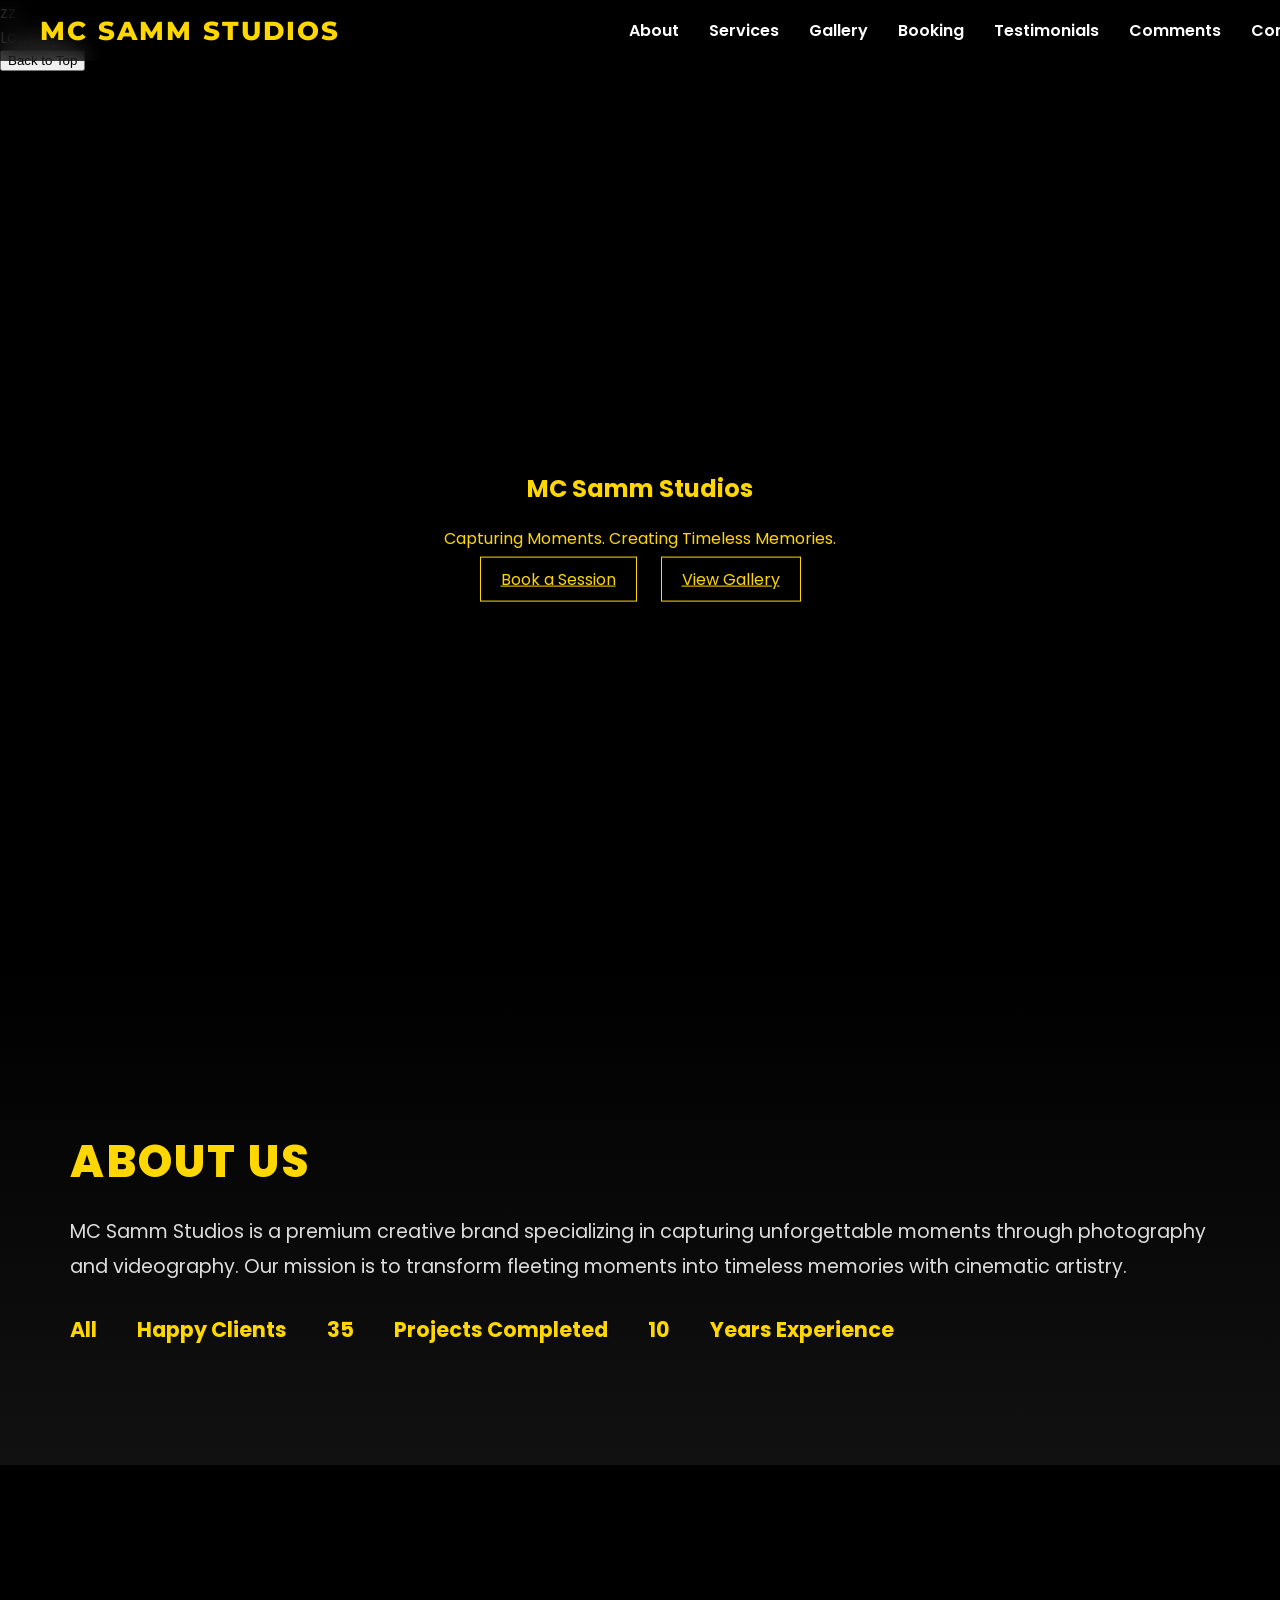
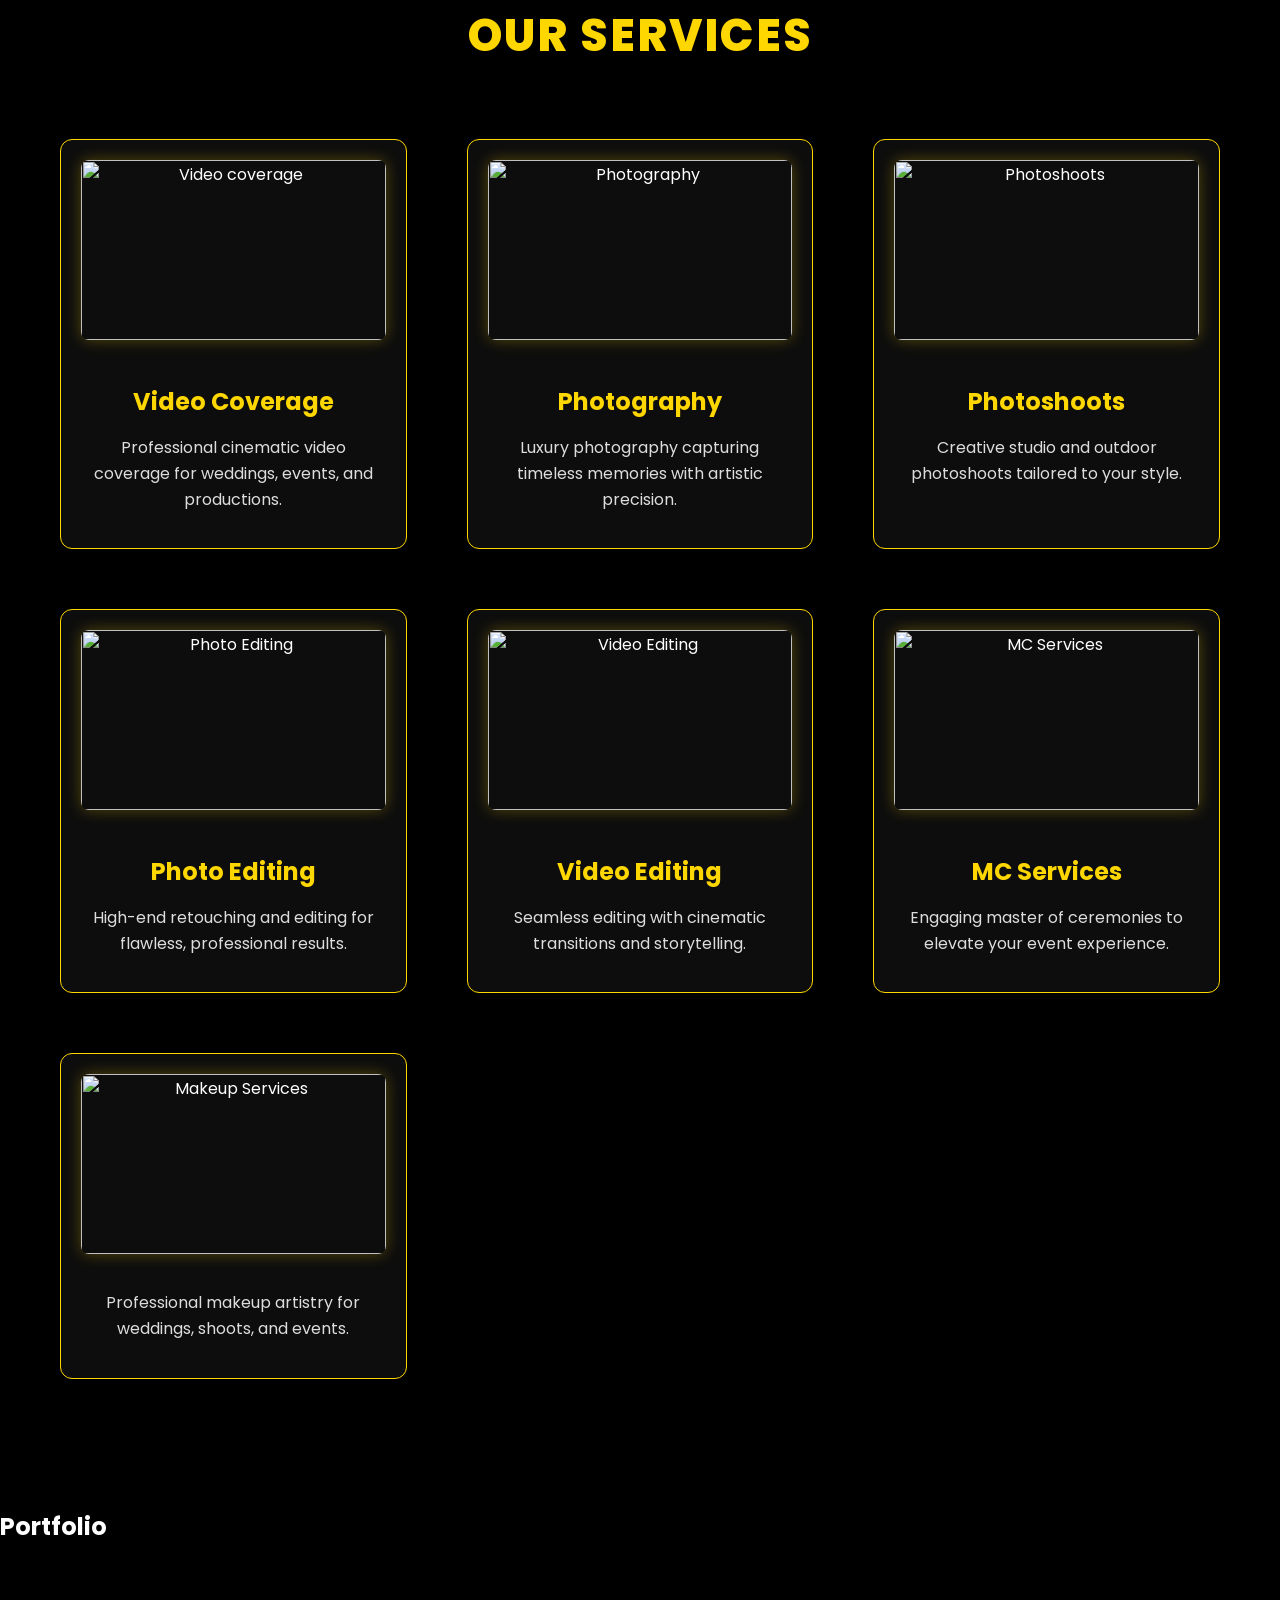
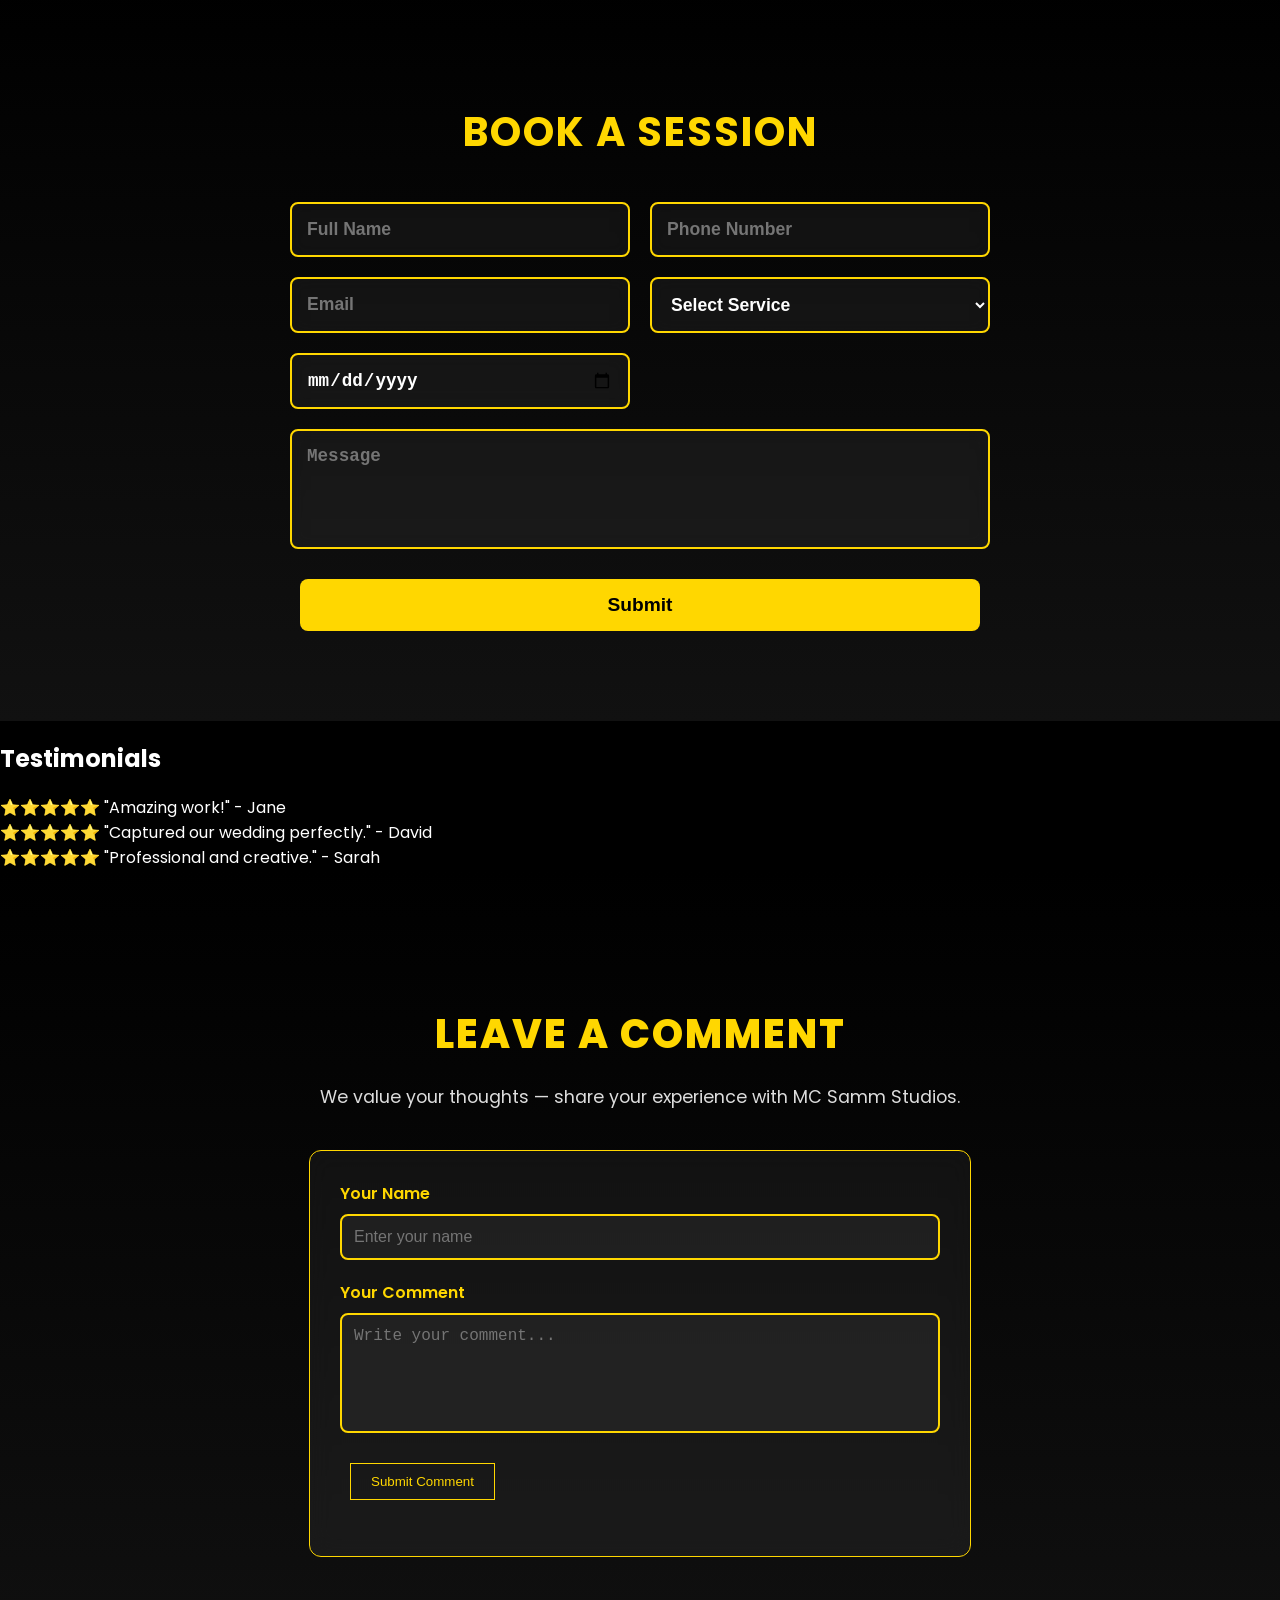
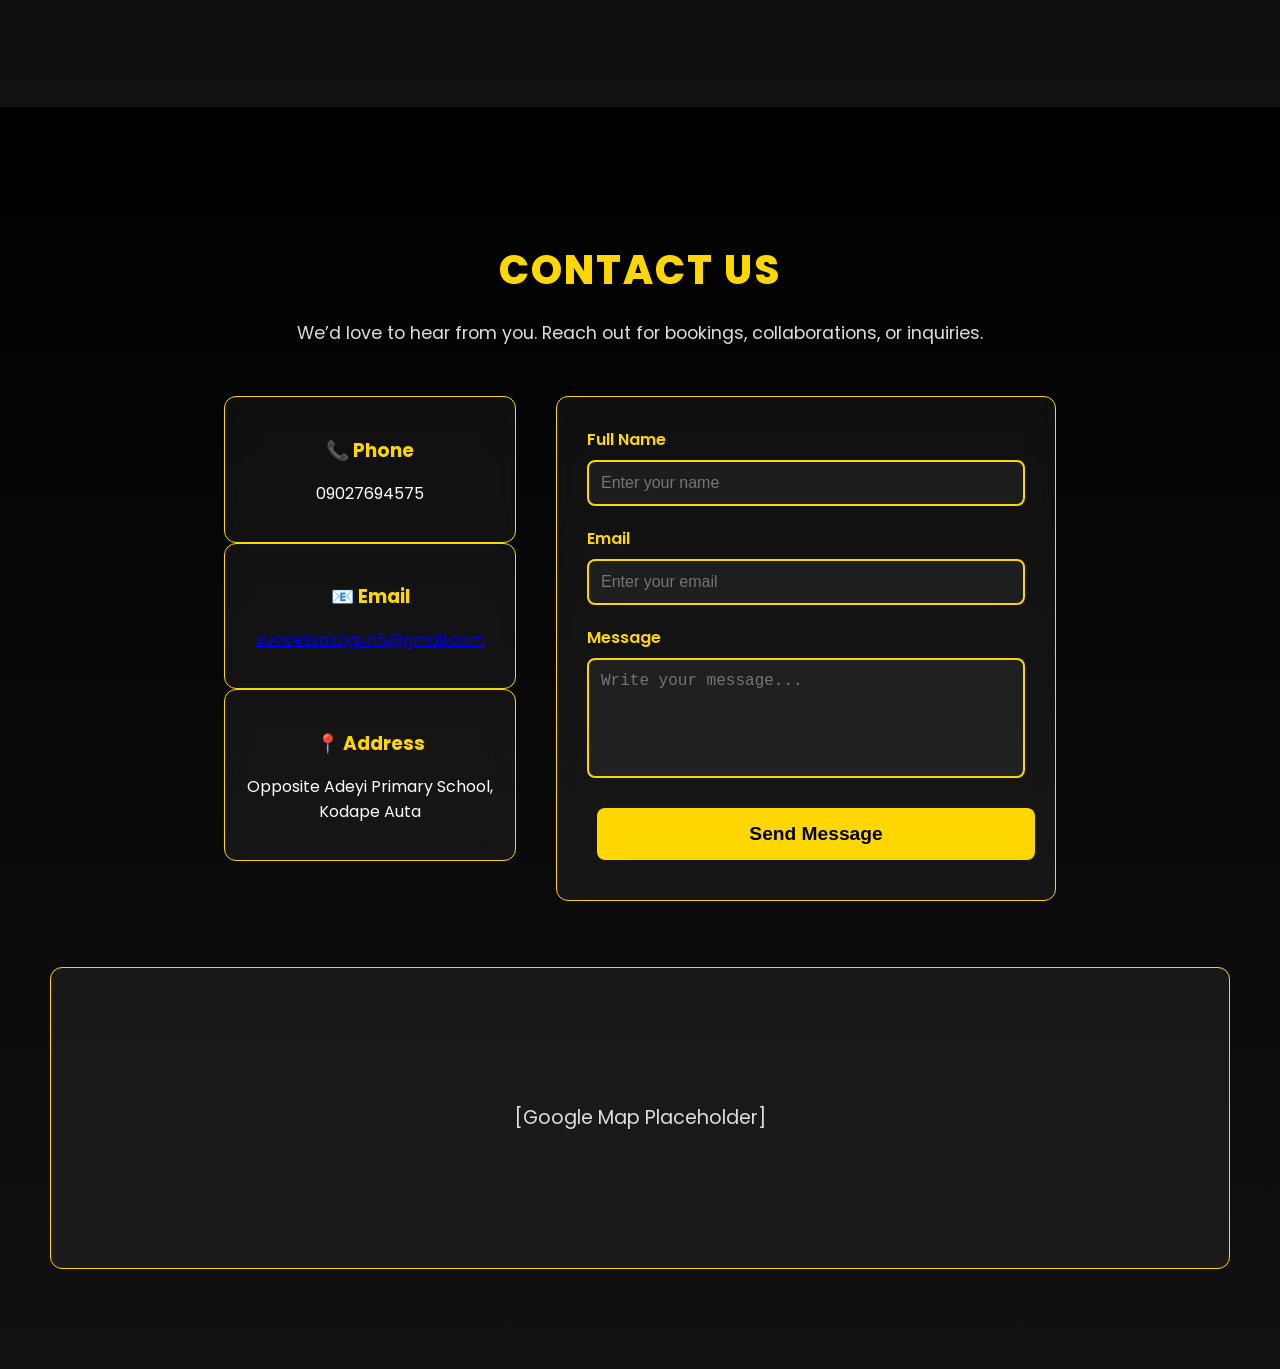
==== index.html @ 4f6cf239 "Rename mc.samm.html to index.html" ====
zz<!DOCTYPE html>
<html lang="en">
<head>
  <meta charset="UTF-8">
  <meta name="viewport" content="width=device-width, initial-scale=1.0">
  <title>MC Samm Studios</title>
  <link rel="stylesheet" href="samm.css">
  <link href="https://fonts.googleapis.com/css2?family=Poppins:wght@400;600&family=Montserrat:wght@700&family=Playfair+Display:wght@700&display=swap" rel="stylesheet">
</head>
<body>
    <!-- Loader -->
  <div id="loader">Loading...</div>
    <div class="spinner"></div>
  </div>
<header class="navbar">
  <div class="logo">MC Samm Studios</div>
  <nav>
    <ul>
      <li><a href="#about">About</a></li>
      <li><a href="#services">Services</a></li>
      <li><a href="#gallery">Gallery</a></li>
      <li><a href="#booking">Booking</a></li>
      <li><a href="#testimonials">Testimonials</a></li>
      <li><a href="#comments">Comments</a></li>
      <li><a href="#contact">Contact</a></li>
    </ul>
  </nav>
</header>

<!-- Main Content -->
  

  <!-- Back to Top Button -->
  <button id="backToTop">Back to Top</button>

  <!-- Hero Section -->
  <section class="hero">
    <video autoplay muted loop class="bg-video">
      <source src="https://www.w3schools.com/howto/rain.mp4" type="video/mp4">
    </video>
    <div class="hero-overlay"></div>
    <div class="hero-content">
      <h1>MC Samm Studios</h1>
      <p>Capturing Moments. Creating Timeless Memories.</p>
      <div class="hero-buttons">
        <a href="#booking" class="btn">Book a Session</a>
        <a href="#gallery" class="btn gold">View Gallery</a>
      </div>
    </div>
    <div class="scroll-indicator">↓</div>
  </section>

  <!-- About Section -->
  <section id="about" class="about">
    <div class="about-text">
      <h2>About Us</h2>
      <p>MC Samm Studios is a premium creative brand specializing in capturing unforgettable moments through photography and videography. Our mission is to transform fleeting moments into timeless memories with cinematic artistry.</p>
      <div class="counters">
        <div class="counter" data-target="500">All</div><span>Happy Clients</span>
        <div class="counter" data-target="1200">35</div><span>Projects Completed</span>
        <div class="counter" data-target="10">10</div><span>Years Experience</span>
      </div>
    </div>
    <div class="about-img"></div>
  </section>

  <section id="services" class="services">
  <h2>Our Services</h2>
  <div class="service-grid">
    <div class="service-card">
      <img src="video.jpg" alt="Video coverage">
      <h3>Video Coverage</h3>
      <p>Professional cinematic video coverage for weddings, events, and productions.</p>
    </div>
    <div class="service-card">
      <img src="girl.webp" alt="Photography">
      <h3>Photography</h3>
      <p>Luxury photography capturing timeless memories with artistic precision.</p>
    </div>
    <div class="service-card">
      <img src="photoshoot.jpg" alt="Photoshoots">
      <h3>Photoshoots</h3>
      <p>Creative studio and outdoor photoshoots tailored to your style.</p>
    </div>
    <div class="service-card">
      <img src="premium-photo-editing.avif" alt="Photo Editing">
      <h3>Photo Editing</h3>
      <p>High-end retouching and editing for flawless, professional results.</p>
    </div>
    <div class="service-card">
      <img src="edit-video.jpg" alt="Video Editing">
      <h3>Video Editing</h3>
      <p>Seamless editing with cinematic transitions and storytelling.</p>
    </div>
    <div class="service-card">
      <img src="mc.jpg" alt="MC Services">
      <h3>MC Services</h3>
      <p>Engaging master of ceremonies to elevate your event experience.</p>
    </div>
    <div class="service-card">
      <img src="makeup.jpg" alt="Makeup Services">
      
      <p>Professional makeup artistry for weddings, shoots, and events.</p>
    </div>
  </div>
</section>

  <!-- Gallery Section -->
  <section id="gallery" class="gallery">
    <h2>Portfolio</h2>
    <div class="gallery-grid">
      <img src="https://picsum.photos/400/300?random=1" alt="">
      <img src="https://picsum.photos/400/300?random=2" alt="">
      <img src="https://picsum.photos/400/300?random=3" alt="">
      <img src="https://picsum.photos/400/300?random=4" alt="">
      <img src="https://picsum.photos/400/300?random=5" alt="">
    </div>
  </section>

  <!-- Booking Section -->
  <section id="booking" class="booking">
    <h2>Book a Session</h2>
    <form id="bookingForm">
      <input type="text" name="name" placeholder="Full Name" required>
      <input type="text" name="phone" placeholder="Phone Number" required>
      <input type="email" name="email" placeholder="Email" required>
      <select name="service" required>
        <option value="">Select Service</option>
        <option>Video Coverage</option>
        <option>Photography</option>
        <option>Photoshoots</option>
        <option>Photo Editing</option>
        <option>Video Editing</option>
        <option>MC Services</option>
        <option>Makeup Services</option>
      </select>
      <input type="date" name="date" required>
      <textarea name="message" placeholder="Message"></textarea>
      <button type="submit" class="btn gold">Submit</button>
    </form>
  </section>

  <!-- Testimonials -->
  <section id="testimonials" class="testimonials">
    <h2>Testimonials</h2>
    <div class="testimonial-slider">
      <div class="testimonial">⭐️⭐️⭐️⭐️⭐️ "Amazing work!" - Jane</div>
      <div class="testimonial">⭐️⭐️⭐️⭐️⭐️ "Captured our wedding perfectly." - David</div>
      <div class="testimonial">⭐️⭐️⭐️⭐️⭐️ "Professional and creative." - Sarah</div>
    </div>
  </section>

  <section id="comments" class="comments">
  <h2>Leave a Comment</h2>
  <p class="comment-intro">We value your thoughts — share your experience with MC Samm Studios.</p>
  
  <div class="comment-box">
    <form id="commentForm">
      <div class="form-group">
        <label for="name">Your Name</label>
        <input type="text" id="name" name="name" placeholder="Enter your name" required>
      </div>
      <div class="form-group">
        <label for="comment">Your Comment</label>
        <textarea id="comment" name="comment" placeholder="Write your comment..." required></textarea>
      </div>
      <button type="submit" class="btn gold">Submit Comment</button>
    </form>
  </div>

  <div id="commentList" class="comment-list">
    <!-- Dynamic comments will appear here -->
  </div>
</section>

  <section id="contact" class="contact">
  <h2>Contact Us</h2>
  <p class="contact-intro">We’d love to hear from you. Reach out for bookings, collaborations, or inquiries.</p>

  <div class="contact-container">
    <!-- Contact Info Cards -->
    <div class="contact-info">
      <div class="info-card">
        <h3>📞 Phone</h3>
        <p>09027694575</p>
      </div>
      <div class="info-card">
        <h3>📧 Email</h3>
        <p><a href="mailto:successakogun5@gmail.com">successakogun5@gmail.com</a></p>
      </div>
      <div class="info-card">
        <h3>📍 Address</h3>
        <p>Opposite Adeyi Primary School, Kodape Auta</p>
      </div>
    </div>

    <!-- Contact Form -->
    <div class="contact-form">
      <form id="contactForm">
        <div class="form-group">
          <label for="cname">Full Name</label>
          <input type="text" id="cname" name="cname" placeholder="Enter your name" required>
        </div>
        <div class="form-group">
          <label for="cemail">Email</label>
          <input type="email" id="cemail" name="cemail" placeholder="Enter your email" required>
        </div>
        <div class="form-group">
          <label for="cmessage">Message</label>
          <textarea id="cmessage" name="cmessage" placeholder="Write your message..." required></textarea>
        </div>
        <button type="submit" class="btn gold">Send Message</button>
      </form>
    </div>
  </div>

  <!-- Map Placeholder -->
  <div class="map">[Google Map Placeholder]</div>
</section>

<script src="script.js"></script>
</body>
</html>
---- samm.css ----
body {
  margin: 0;
  font-family: 'Poppins', sans-serif;
  background: #000;
  color: #fff;
  scroll-behavior: smooth;
}

.hero {
  position: relative;
  height: 100vh;
  overflow: hidden;
}

.hero video {
  width: 100%;
  height: 100%;
  object-fit: cover;
}

.overlay {
  position: absolute;
  top:0; left:0;
  width:100%; height:100%;
  background: rgba(0,0,0,0.6);
}

.hero-content {
  position: absolute;
  top:50%; left:50%;
  transform: translate(-50%,-50%);
  text-align: center;
  color: gold;
  animation: fadeIn 2s ease;
}

.btn {
  padding: 10px 20px;
  border: 1px solid gold;
  background: transparent;
  color: gold;
  margin: 10px;
  transition: 0.3s;
}

.btn:hover {
  background: gold;
  color: black;
}

.service-card {
  background: rgba(255,255,255,0.05);
  backdrop-filter: blur(10px);
  border: 1px solid gold;
  padding: 20px;
  margin: 10px;
  transition: transform 0.3s;
}

.service-card:hover {
  transform: scale(1.05);
  box-shadow: 0 0 20px gold;
}
/* Logo animation */
.navbar .logo {
  font-family: 'Montserrat', sans-serif;
  font-weight: 800;
  font-size: 1.5rem;
  color: gold;
  letter-spacing: 2px;
  text-transform: uppercase;
  opacity: 0;                /* start hidden */
  transform: translateY(-20px);
  animation: logoFadeIn 1.5s ease forwards;
  animation-delay: 0.5s;     /* slight delay after page load */
}

@keyframes logoFadeIn {
  to {
    opacity: 1;
    transform: translateY(0);
  }
}
.navbar {
  display: flex;
  justify-content: space-between;
  align-items: center;
  padding: 15px 40px;
  position: fixed;
  top: 0;
  width: 100%;
  background: rgba(0,0,0,0.7);
  backdrop-filter: blur(10px);
  z-index: 1000;
  transition: background 0.3s ease, box-shadow 0.3s ease;
}
/* Booking Section Styling */
.booking {
  padding: 80px 20px;
  background: linear-gradient(180deg, #000 0%, #111 100%);
  text-align: center;
}

.booking h2 {
  font-size: 2.5rem;
  font-weight: 700;
  color: gold;
  margin-bottom: 40px;
  text-transform: uppercase;
  letter-spacing: 2px;
}

#bookingForm {
  max-width: 700px;
  margin: 0 auto;
  display: grid;
  grid-template-columns: 1fr 1fr;
  gap: 20px;
}

#bookingForm input,
#bookingForm select,
#bookingForm textarea {
  width: 100%;
  padding: 15px;
  font-size: 1.1rem;
  font-weight: 600;
  border: 2px solid gold;
  border-radius: 8px;
  background: rgba(255,255,255,0.05);
  color: white;
  backdrop-filter: blur(8px);
  transition: all 0.3s ease;
}

#bookingForm input:focus,
#bookingForm select:focus,
#bookingForm textarea:focus {
  outline: none;
  border-color: #ffd700;
  box-shadow: 0 0 15px gold;
}

#bookingForm textarea {
  grid-column: span 2; /* make message box full width */
  min-height: 120px;
  resize: none;
}

#bookingForm button {
  grid-column: span 2;
  padding: 15px;
  font-size: 1.2rem;
  font-weight: bold;
  background: gold;
  color: black;
  border: none;
  border-radius: 8px;
  cursor: pointer;
  transition: 0.3s;
}

#bookingForm button:hover {
  background: #fff;
  color: gold;
  box-shadow: 0 0 20px gold;
}
/* About Section */
.about {
  display: flex;
  flex-wrap: wrap;
  align-items: center;
  justify-content: space-between;
  padding: 100px 50px;
  background: linear-gradient(180deg, #000 0%, #111 100%);
}

.about-text {
  flex: 1;
  min-width: 300px;
  padding: 20px;
  color: white;
}

.about-text h2 {
  font-size: 2.8rem;
  font-weight: 800;
  color: gold;
  margin-bottom: 20px;
  text-transform: uppercase;
  letter-spacing: 2px;
}

.about-text p {
  font-size: 1.2rem;
  line-height: 1.8;
  margin-bottom: 30px;
  color: #ddd;
}

.counters {
  display: flex;
  gap: 40px;
  font-size: 1.3rem;
  font-weight: bold;
  color: gold;
}

.about-image {
  flex: 1;
  min-width: 300px;
  text-align: center;
}

.about-image img {
  max-width: 100%;
  border-radius: 12px;
  box-shadow: 0 0 25px rgba(255,215,0,0.3);
  transition: transform 0.5s ease;
}

.about-image img:hover {
  transform: scale(1.05);
}
.services {
  padding: 100px 50px;
  background: #000;
  text-align: center;
}

.services h2 {
  font-size: 2.8rem;
  font-weight: 800;
  color: gold;
  margin-bottom: 60px;
  text-transform: uppercase;
  letter-spacing: 2px;
}

.service-grid {
  display: grid;
  grid-template-columns: repeat(auto-fit, minmax(280px, 1fr));
  gap: 40px;
}

.service-card {
  background: rgba(255,255,255,0.05);
  backdrop-filter: blur(12px);
  border: 1px solid gold;
  border-radius: 12px;
  padding: 20px;
  text-align: center;
  transition: transform 0.4s ease, box-shadow 0.4s ease;
}

.service-card img {
  width: 100%;
  height: 180px;
  object-fit: cover;
  border-radius: 8px;
  margin-bottom: 20px;
  box-shadow: 0 0 15px rgba(255,215,0,0.3);
}

.service-card h3 {
  font-size: 1.5rem;
  font-weight: 700;
  color: gold;
  margin-bottom: 10px;
}

.service-card p {
  font-size: 1rem;
  color: #ddd;
  line-height: 1.6;
}

.service-card:hover {
  transform: translateY(-10px);
  box-shadow: 0 0 25px gold;
}
/* Navbar */
.navbar {
  display: flex;
  justify-content: space-between;
  align-items: center;
  padding: 15px 40px;
  position: fixed;
  top: 0;
  width: 100%;
  background: rgba(0,0,0,0.7);
  backdrop-filter: blur(10px);
  z-index: 1000;
  transition: background 0.3s ease, box-shadow 0.3s ease;
}

/* Logo */
.navbar .logo {
  font-family: 'Montserrat', sans-serif;
  font-weight: 800;
  font-size: 1.6rem;
  color: gold;
  letter-spacing: 2px;
  text-transform: uppercase;
  transition: transform 0.3s ease, text-shadow 0.3s ease;
}

.navbar .logo:hover {
  transform: scale(1.05);
  text-shadow: 0 0 15px gold;
}

/* Horizontal Menu */
.navbar nav ul {
  list-style: none;
  display: flex;
  gap: 30px; /* spacing between links */
  margin: 0;
  padding: 0;
}

.navbar nav ul li a {
  color: white;
  text-decoration: none;
  font-weight: 600;
  font-size: 1rem;
  transition: color 0.3s ease, text-shadow 0.3s ease;
}

.navbar nav ul li a:hover {
  color: gold;
  text-shadow: 0 0 10px gold;
}
/* Navbar */
.navbar {
  display: flex;
  justify-content: space-between;
  align-items: center;
  padding: 15px 40px;
  position: fixed;
  top: 0;
  width: 100%;
  background: rgba(0,0,0,0.7);
  backdrop-filter: blur(10px);
  z-index: 1000;
  transition: background 0.3s ease, box-shadow 0.3s ease;
}

/* Logo */
.navbar .logo {
  font-family: 'Montserrat', sans-serif;
  font-weight: 800;
  font-size: 1.6rem;
  color: gold;
  letter-spacing: 2px;
  text-transform: uppercase;
  transition: transform 0.3s ease, text-shadow 0.3s ease;
}

.navbar .logo:hover {
  transform: scale(1.05);
  text-shadow: 0 0 15px gold;
}

/* Horizontal Menu */
.navbar nav ul {
  list-style: none;
  display: flex;
  gap: 30px; /* spacing between links */
  margin: 0;
  padding: 0;
}

.navbar nav ul li a {
  color: white;
  text-decoration: none;
  font-weight: 600;
  font-size: 1rem;
  transition: color 0.3s ease, text-shadow 0.3s ease;
}

.navbar nav ul li a:hover {
  color: gold;
  text-shadow: 0 0 10px gold;
}
 
/* Comments Section */
.comments {
  padding: 100px 50px;
  background: linear-gradient(180deg, #000 0%, #111 100%);
  text-align: center;
}

.comments h2 {
  font-size: 2.5rem;
  font-weight: 800;
  color: gold;
  margin-bottom: 20px;
  text-transform: uppercase;
  letter-spacing: 2px;
}

.comment-intro {
  font-size: 1.1rem;
  color: #ddd;
  margin-bottom: 40px;
}

.comment-box {
  max-width: 600px;
  margin: 0 auto 50px auto;
  background: rgba(255,255,255,0.05);
  backdrop-filter: blur(12px);
  border: 1px solid gold;
  border-radius: 12px;
  padding: 30px;
  text-align: left;
}

.form-group {
  margin-bottom: 20px;
}

.form-group label {
  display: block;
  font-weight: 600;
  color: gold;
  margin-bottom: 8px;
}

.form-group input,
.form-group textarea {
  width: 100%;
  padding: 12px;
  font-size: 1rem;
  border: 2px solid gold;
  border-radius: 8px;
  background: rgba(255,255,255,0.05);
  color: white;
  transition: all 0.3s ease;
}

.form-group input:focus,
.form-group textarea:focus {
  outline: none;
  border-color: #ffd700;
  box-shadow: 0 0 15px gold;
}

.form-group textarea {
  min-height: 120px;
  resize: none;
}

.comment-list {
  max-width: 700px;
  margin: 0 auto;
  text-align: left;
}

.comment-list .comment-item {
  background: rgba(255,255,255,0.05);
  border: 1px solid gold;
  border-radius: 8px;
  padding: 20px;
  margin-bottom: 20px;
  animation: fadeInUp 0.8s ease;
}

.comment-list .comment-item h4 {
  color: gold;
  margin-bottom: 10px;
}

.comment-list .comment-item p {
  color: #ddd;
  line-height: 1.6;
}

@keyframes fadeInUp {
  from { opacity: 0; transform: translateY(20px); }
  to { opacity: 1; transform: translateY(0); }
}


/* Contact Section */
.contact {
  padding: 100px 50px;
  background: linear-gradient(180deg, #000 0%, #111 100%);
  text-align: center;
}

.contact h2 {
  font-size: 2.5rem;
  font-weight: 800;
  color: gold;
  margin-bottom: 20px;
  text-transform: uppercase;
  letter-spacing: 2px;
}

.contact-intro {
  font-size: 1.1rem;
  color: #ddd;
  margin-bottom: 50px;
}

.contact-container {
  display: flex;
  flex-wrap: wrap;
  gap: 40px;
  justify-content: center;
  align-items: flex-start;
}

/* Info Cards */
.info-card {
  background: rgba(255,255,255,0.05);
  backdrop-filter: blur(12px);
  border: 1px solid gold;
  border-radius: 12px;
  padding: 20px;
  color: white;
  width: 250px;
  transition: transform 0.3s ease, box-shadow 0.3s ease;
}

.info-card h3 {
  color: gold;
  margin-bottom: 10px;
}

.info-card:hover {
  transform: translateY(-5px);
  box-shadow: 0 0 20px gold;
}

/* Contact Form */
.contact-form {
  flex: 1;
  min-width: 300px;
  max-width: 500px;
}

.contact-form form {
  background: rgba(255,255,255,0.05);
  backdrop-filter: blur(12px);
  border: 1px solid gold;
  border-radius: 12px;
  padding: 30px;
  text-align: left;
}

.contact-form .form-group {
  margin-bottom: 20px;
}

.contact-form label {
  display: block;
  font-weight: 600;
  color: gold;
  margin-bottom: 8px;
}

.contact-form input,
.contact-form textarea {
  width: 100%;
  padding: 12px;
  font-size: 1rem;
  border: 2px solid gold;
  border-radius: 8px;
  background: rgba(255,255,255,0.05);
  color: white;
  transition: all 0.3s ease;
}

.contact-form input:focus,
.contact-form textarea:focus {
  outline: none;
  border-color: #ffd700;
  box-shadow: 0 0 15px gold;
}

.contact-form textarea {
  min-height: 120px;
  resize: none;
}

.contact-form button {
  width: 100%;
  padding: 15px;
  font-size: 1.2rem;
  font-weight: bold;
  background: gold;
  color: black;
  border: none;
  border-radius: 8px;
  cursor: pointer;
  transition: 0.3s;
}

.contact-form button:hover {
  background: #fff;
  color: gold;
  box-shadow: 0 0 20px gold;
}

/* Map Placeholder */
.map {
  margin-top: 50px;
  height: 300px;
  background: rgba(255,255,255,0.05);
  border: 1px solid gold;
  border-radius: 12px;
  display: flex;
  align-items: center;
  justify-content: center;
  color: #ddd;
  font-size: 1.2rem;
}
/* Mobile Responsive Adjustments */
@media (max-width: 768px) {
  /* Navbar */
  .navbar {
    flex-direction: column;
    padding: 10px 20px;
  }

  .navbar nav ul {
    flex-direction: column;
    gap: 15px;
    margin-top: 15px;
  }

  /* Hero Section */
  .hero h1 {
    font-size: 2rem;
  }

  .hero p {
    font-size: 1rem;
  }

  /* Services Grid */
  .service-grid {
    grid-template-columns: 1fr; /* stack services vertically */
  }

  .service-card img {
    height: 150px;
  }

  /* About Section */
  .about {
    padding: 60px 20px;
    text-align: center;
  }

  /* Contact Section */
  .contact-container {
    flex-direction: column;
    align-items: center;
  }

  .info-card {
    width: 100%;
    max-width: 350px;
  }

  .contact-form {
    width: 100%;
    max-width: 400px;
  }

  /* Comments Section */
  .comment-box {
    width: 100%;
    max-width: 400px;
  }
}

@media (max-width: 480px) {
  .navbar .logo {
    font-size: 1.2rem;
  }

  .services h2,
  .about h2,
  .contact h2,
  .comments h2 {
    font-size: 2rem;
  }

  .service-card h3 {
    font-size: 1.2rem;
  }

  .service-card p {
    font-size: 0.9rem;
  }
}
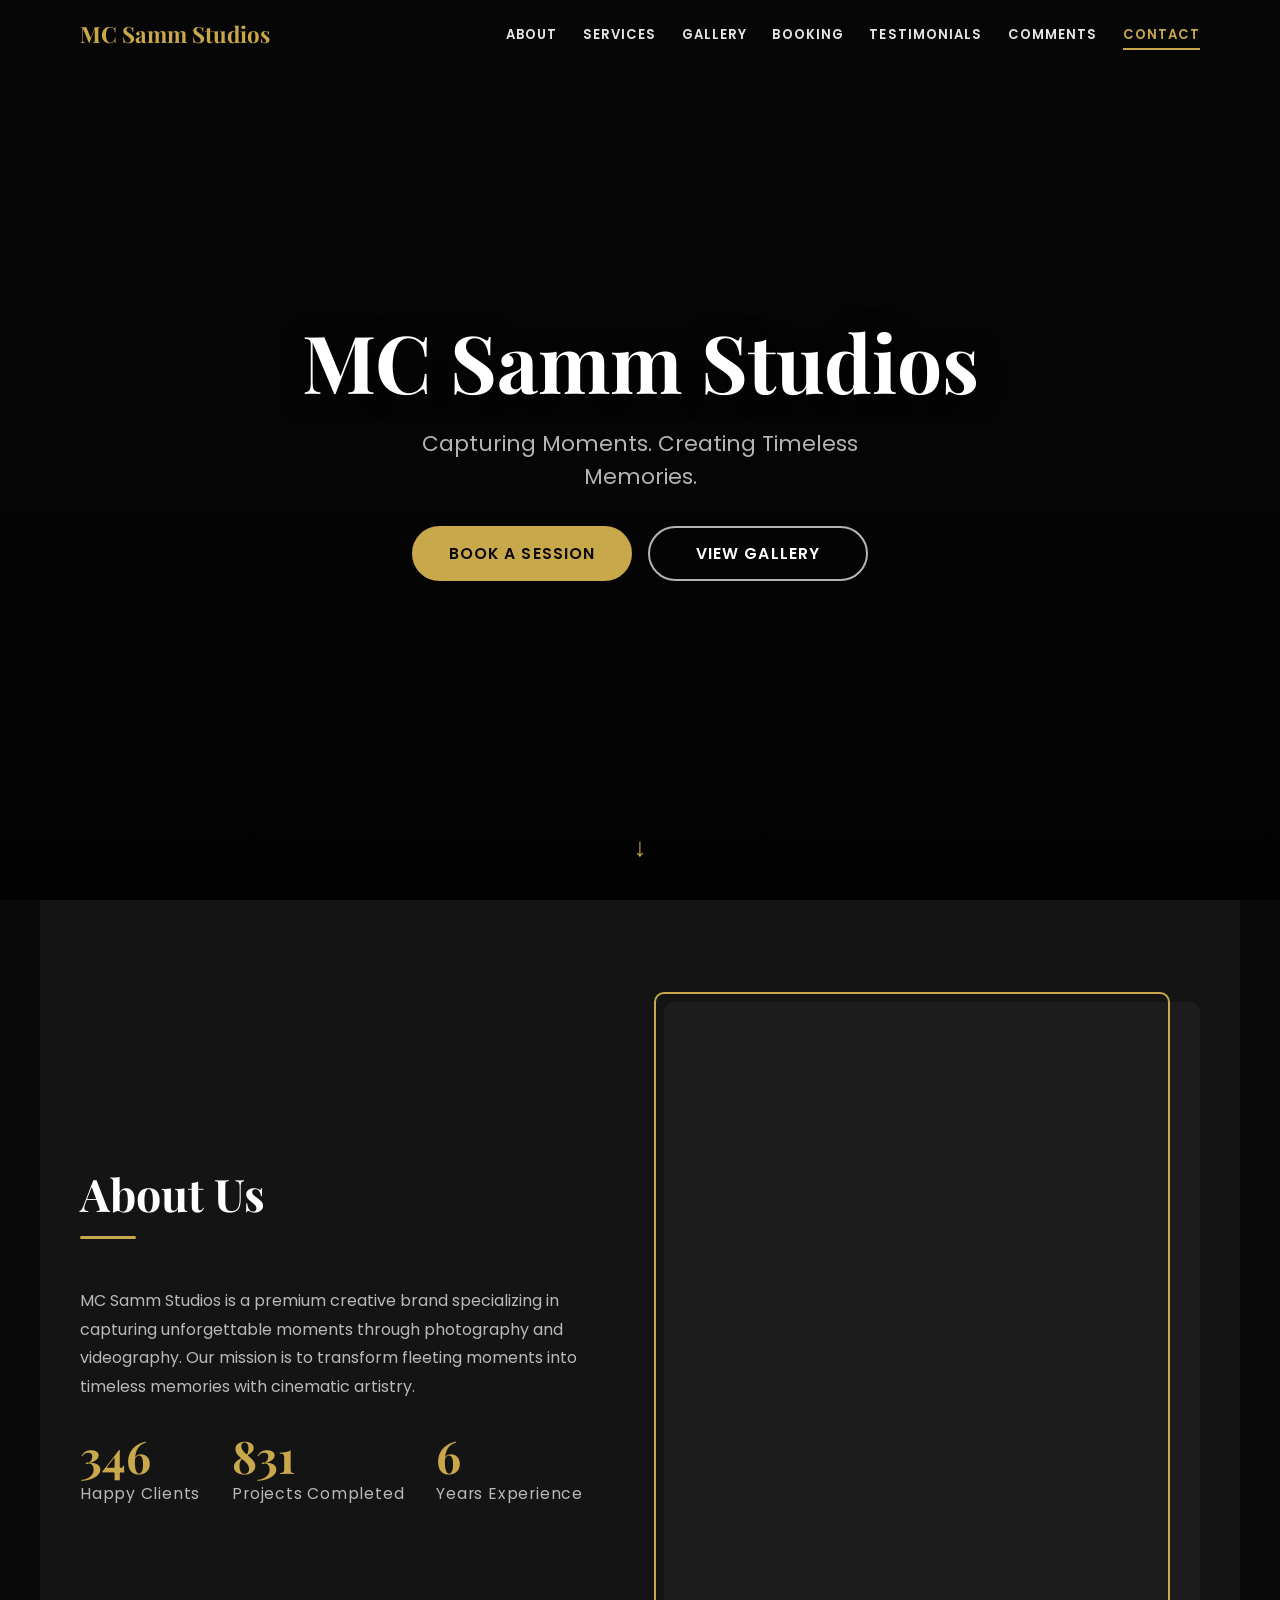
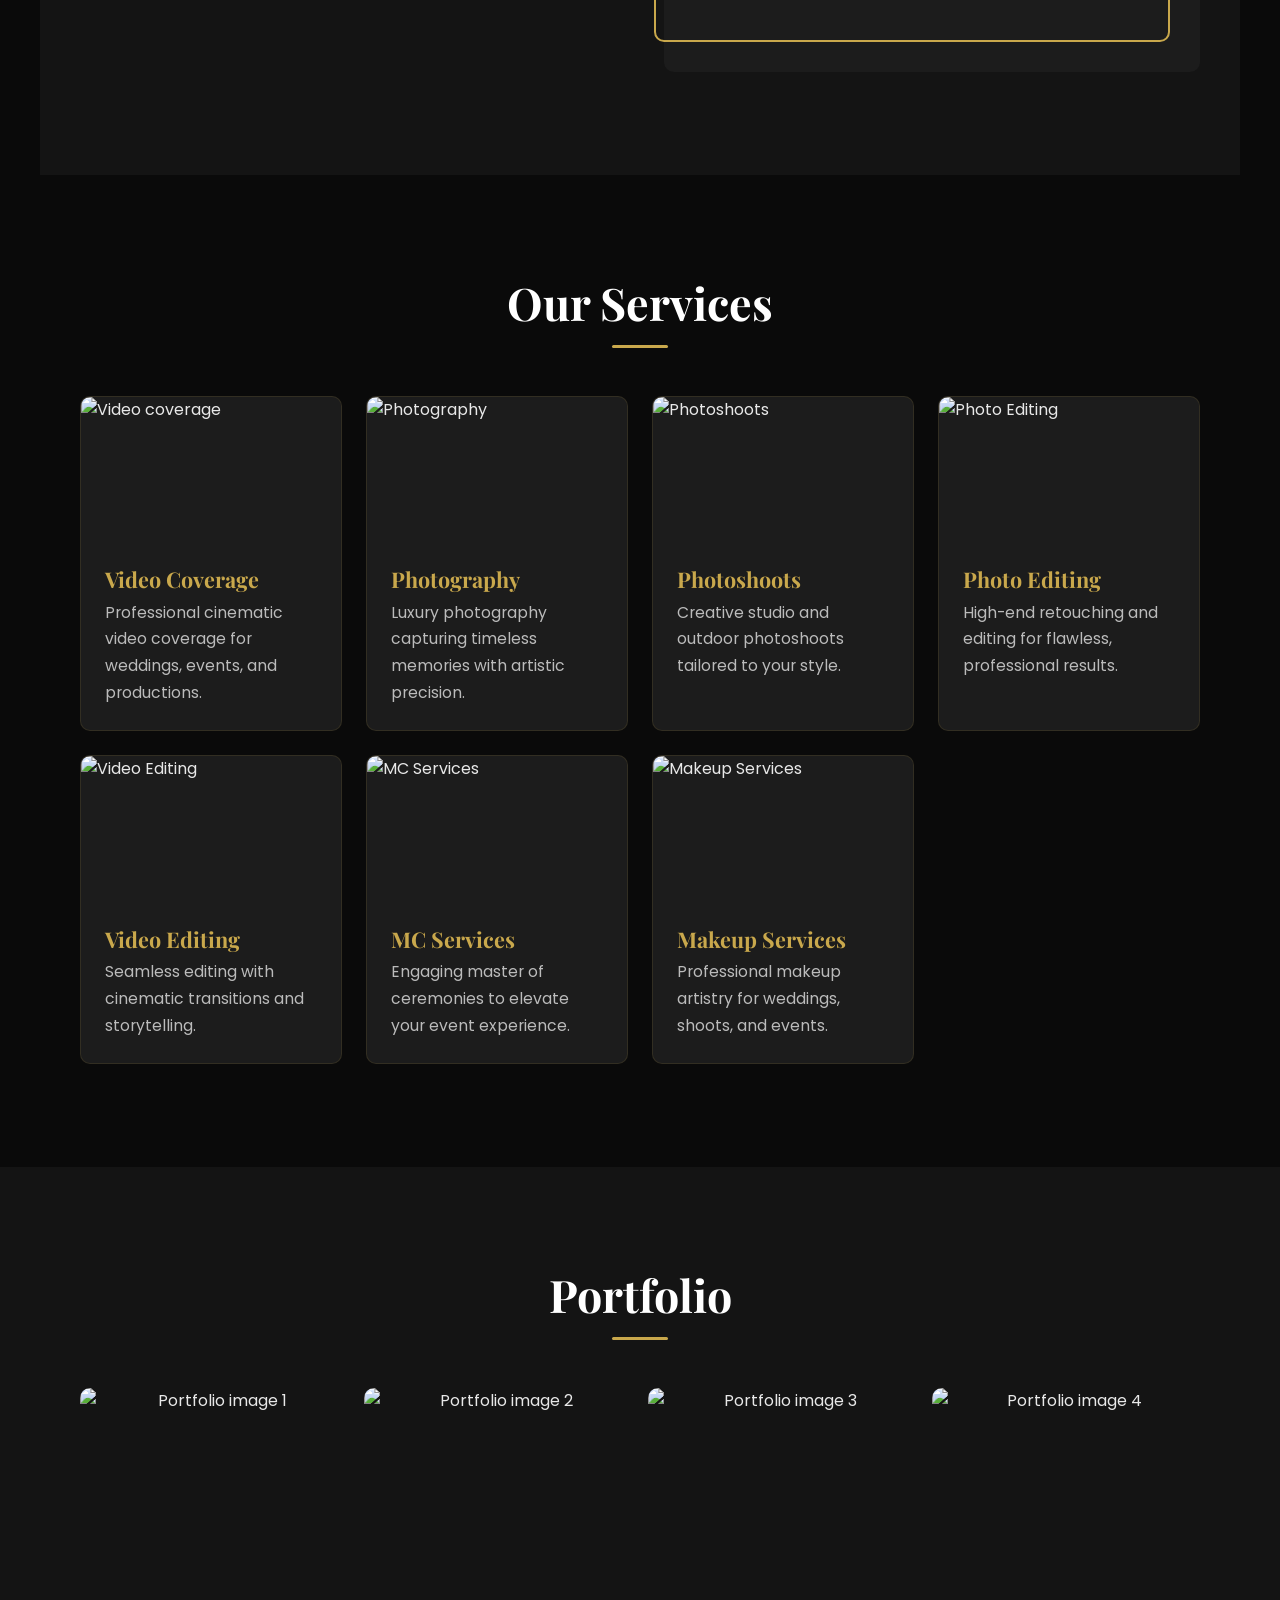
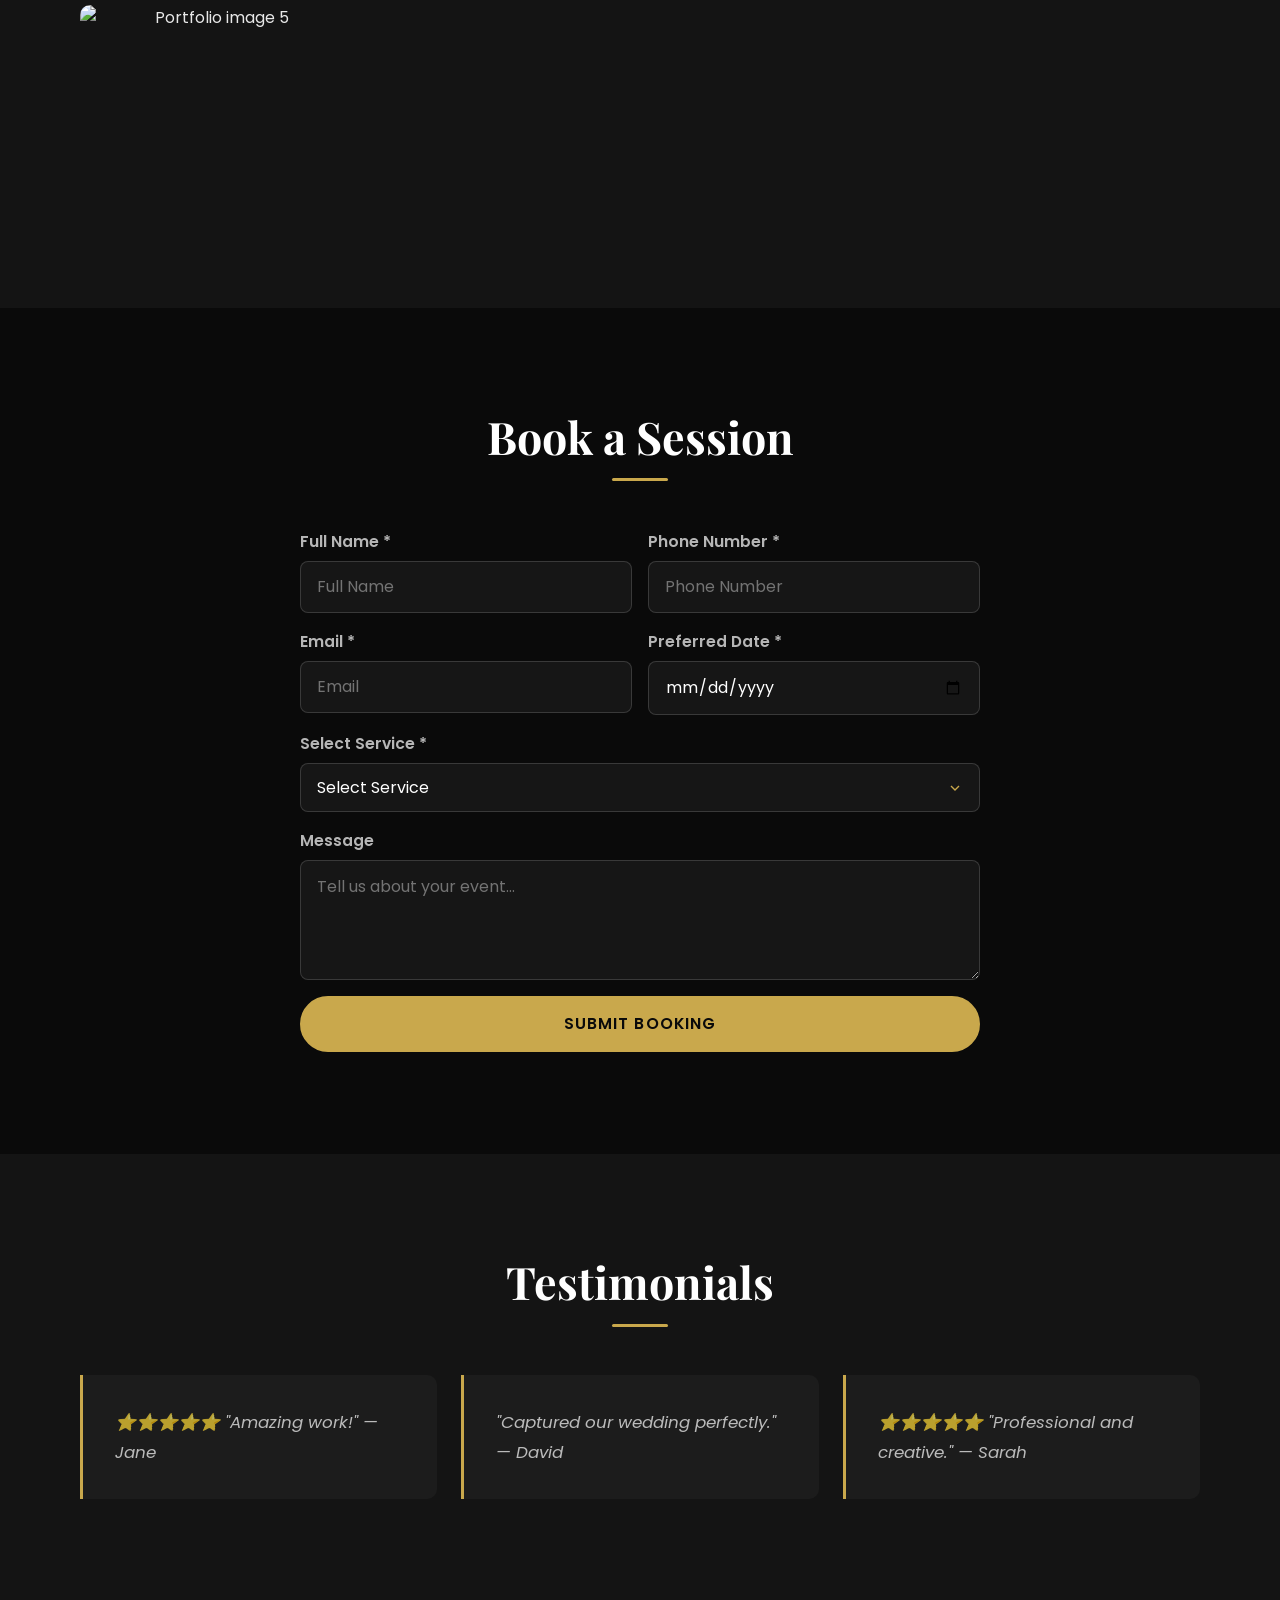
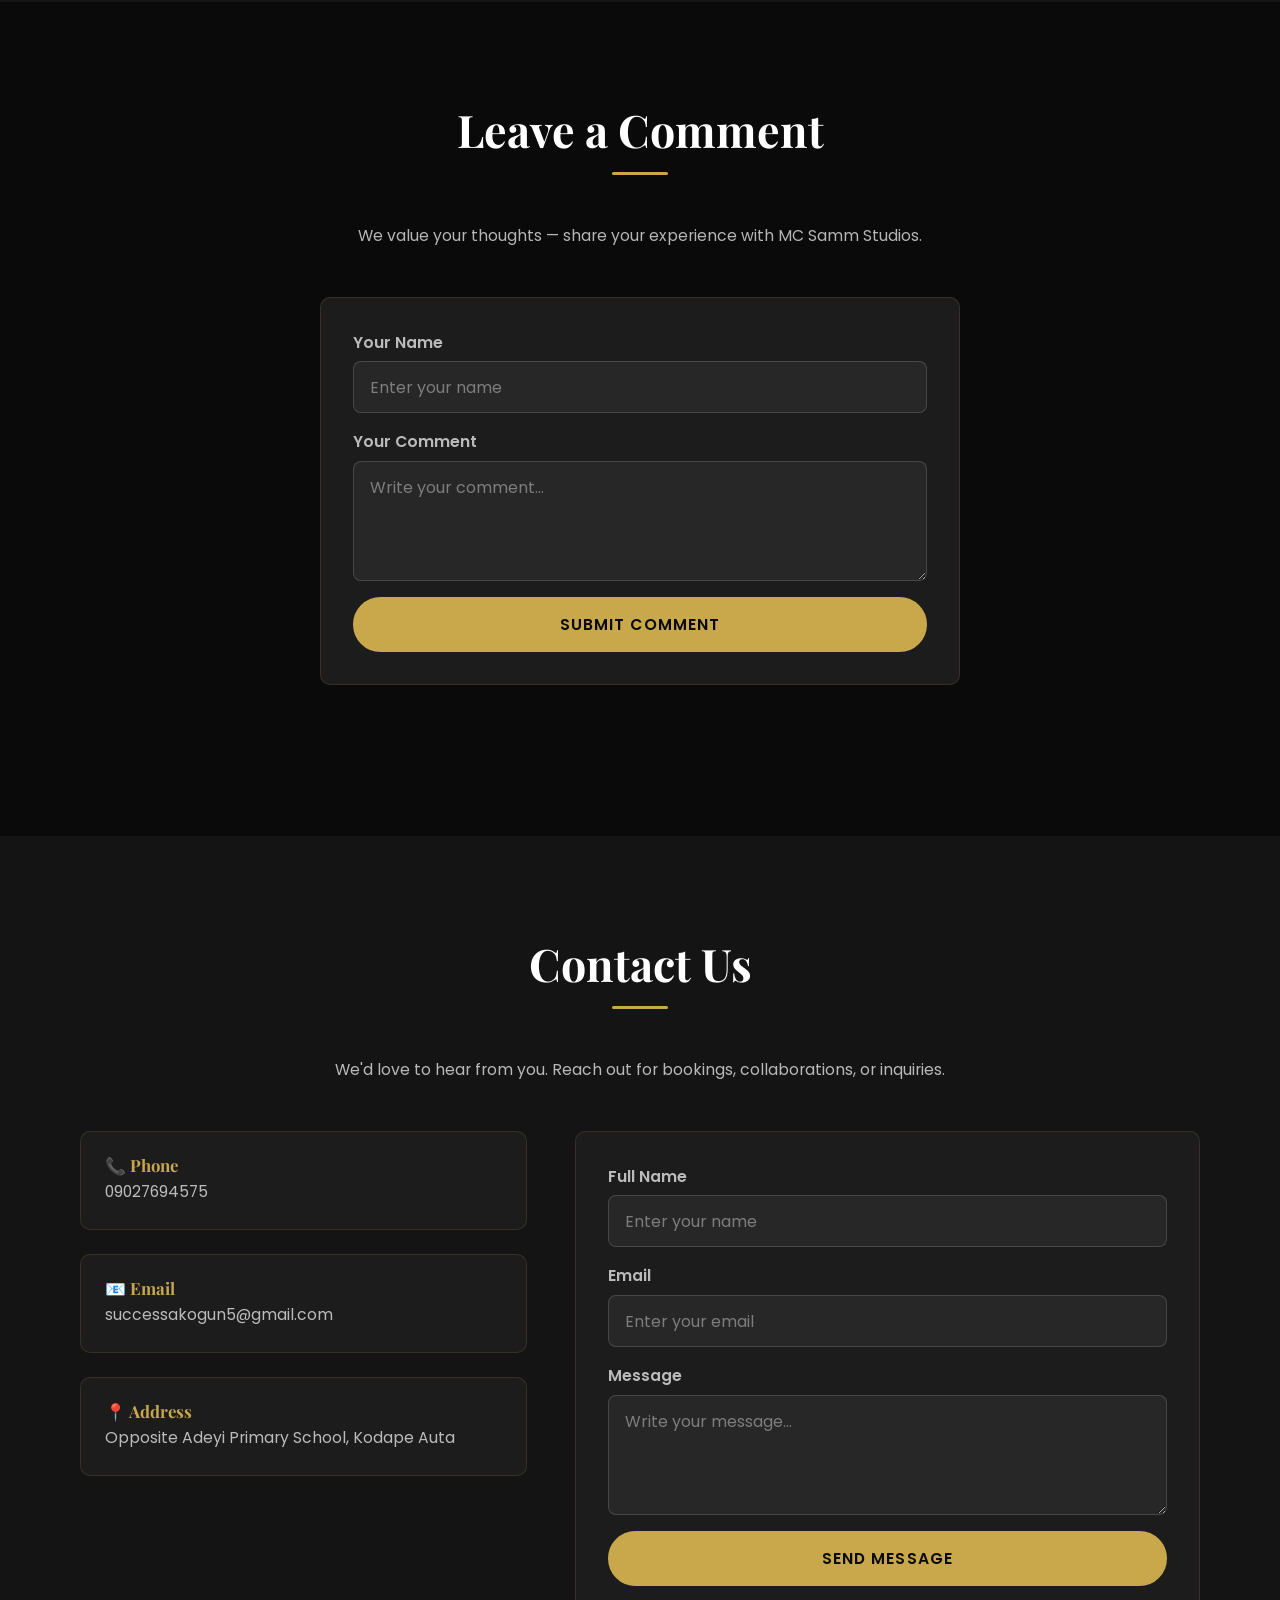
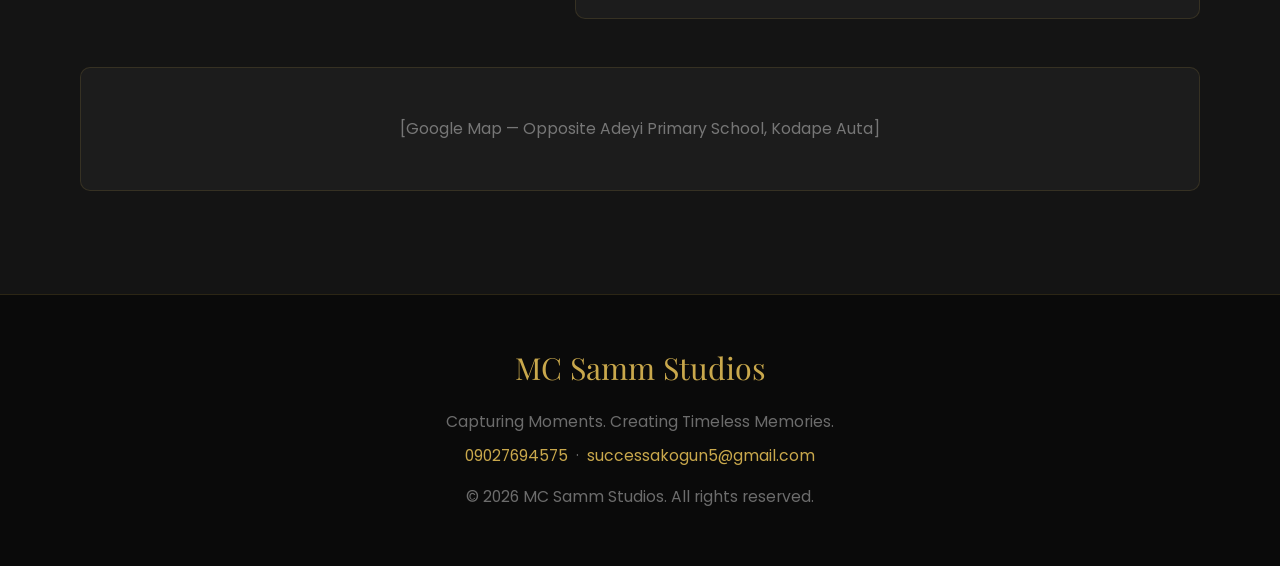
==== commit 76e7a9b6: "Update print statement from 'Hello' to 'Goodbye'" ====
--- a/index.html
+++ b/index.html
@@ -1,223 +1,1547 @@
-zz<!DOCTYPE html>
+<!DOCTYPE html>
 <html lang="en">
 <head>
-  <meta charset="UTF-8">
-  <meta name="viewport" content="width=device-width, initial-scale=1.0">
+  <meta charset="UTF-8" />
+  <meta name="viewport" content="width=device-width, initial-scale=1.0, viewport-fit=cover" />
   <title>MC Samm Studios</title>
-  <link rel="stylesheet" href="samm.css">
-  <link href="https://fonts.googleapis.com/css2?family=Poppins:wght@400;600&family=Montserrat:wght@700&family=Playfair+Display:wght@700&display=swap" rel="stylesheet">
+
+  <!-- Google Fonts -->
+  <link rel="preconnect" href="https://fonts.googleapis.com" />
+  <link rel="preconnect" href="https://fonts.gstatic.com" crossorigin />
+  <link href="https://fonts.googleapis.com/css2?family=Playfair+Display:wght@700&family=Poppins:wght@300;400;600&family=Montserrat:wght@700&display=swap" rel="stylesheet" />
+
+  <style>
+  /* ============================================================
+     MC SAMM STUDIOS — COMPLETE RESPONSIVE STYLESHEET
+     Mobile-first | CSS Variables | Flexbox + Grid | clamp()
+  ============================================================ */
+
+  /* ── TOKENS ── */
+  :root {
+    --gold:        #c9a84c;
+    --gold-light:  #e0c06a;
+    --gold-dark:   #a07830;
+    --black:       #0a0a0a;
+    --black-soft:  #111111;
+    --dark-bg:     #141414;
+    --card-bg:     #1c1c1c;
+    --white:       #ffffff;
+    --white-90:    rgba(255,255,255,0.90);
+    --white-70:    rgba(255,255,255,0.70);
+    --white-40:    rgba(255,255,255,0.40);
+    --gold-glow:   rgba(201,168,76,0.25);
+
+    --fs-xs:   clamp(0.72rem, 1.5vw, 0.82rem);
+    --fs-sm:   clamp(0.88rem, 2vw,   0.98rem);
+    --fs-base: clamp(0.95rem, 2.2vw, 1.05rem);
+    --fs-lg:   clamp(1.15rem, 2.8vw, 1.35rem);
+    --fs-xl:   clamp(1.4rem,  3.5vw, 1.9rem);
+    --fs-2xl:  clamp(1.9rem,  5vw,   2.8rem);
+    --fs-hero: clamp(2.2rem,  8vw,   5rem);
+
+    --sp-xs:  0.5rem;
+    --sp-sm:  1rem;
+    --sp-md:  1.5rem;
+    --sp-lg:  2rem;
+    --sp-xl:  3rem;
+    --sp-sec: clamp(4rem, 8vw, 7rem);
+
+    --pad: clamp(1rem, 5vw, 2.5rem);
+    --max-w: 1200px;
+    --nav-h: 68px;
+    --radius: 10px;
+    --radius-pill: 50px;
+    --trans: 0.28s ease;
+    --trans-slow: 0.55s cubic-bezier(0.16,1,0.3,1);
+  }
+
+  /* ── RESET ── */
+  *, *::before, *::after { box-sizing: border-box; margin: 0; padding: 0; }
+  html { font-size: 16px; scroll-behavior: smooth; overflow-x: hidden; -webkit-text-size-adjust: 100%; }
+  body {
+    font-family: 'Poppins', sans-serif;
+    background: var(--black);
+    color: var(--white-90);
+    line-height: 1.65;
+    overflow-x: hidden;
+  }
+  body.menu-open { overflow: hidden; }
+  img { max-width: 100%; height: auto; display: block; }
+  a { color: inherit; text-decoration: none; }
+  ul { list-style: none; }
+  button { cursor: pointer; border: none; background: none; font-family: inherit; }
+  input, select, textarea, button { font-family: inherit; }
+
+  /* ── CONTAINER ── */
+  .container {
+    width: 100%;
+    max-width: var(--max-w);
+    margin-inline: auto;
+    padding-inline: var(--pad);
+  }
+
+  /* ── HEADINGS ── */
+  h1,h2,h3,h4 { font-family: 'Playfair Display', serif; line-height: 1.15; color: var(--white); }
+
+  .section-title {
+    font-size: var(--fs-2xl);
+    text-align: center;
+    margin-bottom: var(--sp-sm);
+  }
+  .gold-line {
+    width: 56px; height: 3px;
+    background: var(--gold);
+    margin: var(--sp-sm) auto var(--sp-xl);
+    border-radius: 2px;
+  }
+
+  /* ── SECTIONS ── */
+  section { padding-block: var(--sp-sec); }
+  .sec-dark  { background: var(--dark-bg); }
+  .sec-black { background: var(--black); }
+
+  /* ── BUTTONS ── */
+  .btn {
+    display: inline-flex;
+    align-items: center;
+    justify-content: center;
+    padding: 0.82em 1.9em;
+    font-size: var(--fs-sm);
+    font-weight: 600;
+    letter-spacing: 0.07em;
+    text-transform: uppercase;
+    border-radius: var(--radius-pill);
+    border: 2px solid transparent;
+    white-space: nowrap;
+    cursor: pointer;
+    transition: transform var(--trans), background var(--trans),
+                border-color var(--trans), box-shadow var(--trans), color var(--trans);
+    text-align: center;
+  }
+  .btn:hover { transform: translateY(-2px); }
+  .btn:active { transform: translateY(0); }
+
+  .btn-primary {
+    background: var(--gold);
+    color: var(--black);
+    border-color: var(--gold);
+  }
+  .btn-primary:hover {
+    background: var(--gold-light);
+    border-color: var(--gold-light);
+    box-shadow: 0 0 22px var(--gold-glow);
+  }
+
+  .btn-outline {
+    background: transparent;
+    color: var(--white);
+    border-color: rgba(255,255,255,0.7);
+  }
+  .btn-outline:hover {
+    border-color: var(--gold);
+    color: var(--gold);
+    background: rgba(201,168,76,0.08);
+  }
+
+  .btn-gold-outline {
+    background: transparent;
+    color: var(--gold);
+    border-color: var(--gold);
+  }
+  .btn-gold-outline:hover {
+    background: var(--gold);
+    color: var(--black);
+    box-shadow: 0 0 22px var(--gold-glow);
+  }
+
+  .btn-full { width: 100%; }
+
+  /* ============================================================
+     LOADER
+  ============================================================ */
+  #loader {
+    position: fixed;
+    inset: 0;
+    background: var(--black);
+    display: flex;
+    align-items: center;
+    justify-content: center;
+    z-index: 9999;
+    font-family: 'Playfair Display', serif;
+    font-size: var(--fs-xl);
+    color: var(--gold);
+    letter-spacing: 0.1em;
+    transition: opacity 0.5s ease;
+  }
+  #loader.hidden { opacity: 0; pointer-events: none; }
+
+  /* ============================================================
+     NAVBAR
+  ============================================================ */
+  .navbar {
+    position: fixed;
+    top: 0; left: 0; right: 0;
+    height: var(--nav-h);
+    z-index: 1000;
+    display: flex;
+    align-items: center;
+    background: transparent;
+    transition: background var(--trans), height var(--trans), box-shadow var(--trans);
+  }
+  .navbar.scrolled {
+    background: rgba(10,10,10,0.92);
+    backdrop-filter: blur(12px);
+    -webkit-backdrop-filter: blur(12px);
+    box-shadow: 0 2px 20px rgba(0,0,0,0.6);
+  }
+
+  .nav-inner {
+    width: 100%;
+    max-width: var(--max-w);
+    margin-inline: auto;
+    padding-inline: var(--pad);
+    display: flex;
+    align-items: center;
+    justify-content: space-between;
+    gap: var(--sp-sm);
+  }
+
+  /* Logo */
+  .logo {
+    font-family: 'Playfair Display', serif;
+    font-size: clamp(1.1rem, 3vw, 1.4rem);
+    font-weight: 700;
+    color: var(--gold);
+    white-space: nowrap;
+    flex-shrink: 0;
+    z-index: 1001;
+    cursor: pointer;
+  }
+
+  /* Nav links */
+  nav ul {
+    display: flex;
+    align-items: center;
+    gap: clamp(0.8rem, 2vw, 1.8rem);
+  }
+
+  nav ul li a {
+    font-size: var(--fs-xs);
+    font-weight: 600;
+    letter-spacing: 0.08em;
+    text-transform: uppercase;
+    color: var(--white-90);
+    padding-block: 4px;
+    position: relative;
+    transition: color var(--trans);
+  }
+  nav ul li a::after {
+    content: '';
+    position: absolute;
+    bottom: -2px; left: 0;
+    width: 0; height: 2px;
+    background: var(--gold);
+    transition: width var(--trans);
+  }
+  nav ul li a:hover,
+  nav ul li a.active { color: var(--gold); }
+  nav ul li a:hover::after,
+  nav ul li a.active::after { width: 100%; }
+
+  /* Hamburger */
+  .hamburger {
+    display: none;
+    flex-direction: column;
+    justify-content: center;
+    align-items: center;
+    width: 44px; height: 44px;
+    gap: 5px;
+    z-index: 1001;
+    border-radius: 6px;
+    flex-shrink: 0;
+    transition: background var(--trans);
+  }
+  .hamburger:hover { background: rgba(255,255,255,0.08); }
+  .hline {
+    display: block;
+    width: 24px; height: 2px;
+    background: var(--white);
+    border-radius: 2px;
+    transform-origin: center;
+    transition: transform var(--trans), opacity var(--trans), width var(--trans);
+  }
+  .hamburger.is-active .hline:nth-child(1) { transform: translateY(7px) rotate(45deg); }
+  .hamburger.is-active .hline:nth-child(2) { opacity: 0; width: 0; }
+  .hamburger.is-active .hline:nth-child(3) { transform: translateY(-7px) rotate(-45deg); }
+
+  /* Backdrop */
+  .nav-backdrop {
+    display: none;
+    position: fixed;
+    inset: 0;
+    background: rgba(0,0,0,0.72);
+    z-index: 998;
+    opacity: 0;
+    transition: opacity var(--trans);
+    backdrop-filter: blur(3px);
+  }
+  .nav-backdrop.is-visible { opacity: 1; }
+
+  /* ============================================================
+     BACK TO TOP
+  ============================================================ */
+  #backToTop {
+    position: fixed;
+    bottom: 2rem; right: 1.5rem;
+    z-index: 900;
+    background: var(--gold);
+    color: var(--black);
+    border: none;
+    border-radius: var(--radius-pill);
+    padding: 0.6em 1.1em;
+    font-size: var(--fs-xs);
+    font-weight: 700;
+    letter-spacing: 0.06em;
+    text-transform: uppercase;
+    cursor: pointer;
+    opacity: 0;
+    pointer-events: none;
+    transform: translateY(10px);
+    transition: opacity var(--trans), transform var(--trans), background var(--trans);
+    box-shadow: 0 4px 16px rgba(0,0,0,0.4);
+  }
+  #backToTop.visible {
+    opacity: 1;
+    pointer-events: auto;
+    transform: translateY(0);
+  }
+  #backToTop:hover { background: var(--gold-light); }
+
+  /* ============================================================
+     HERO
+  ============================================================ */
+  .hero {
+    position: relative;
+    width: 100%;
+    height: 100svh;
+    min-height: 500px;
+    max-height: 1080px;
+    overflow: hidden;
+    display: flex;
+    align-items: center;
+    justify-content: center;
+  }
+
+  /* Video — fills hero perfectly on ALL screen sizes */
+  .bg-video {
+    position: absolute;
+    top: 50%; left: 50%;
+    width: 100%; height: 100%;
+    min-width: 100%; min-height: 100%;
+    transform: translate(-50%, -50%);
+    object-fit: cover;
+    object-position: center;
+    z-index: 0;
+  }
+
+  .hero-overlay {
+    position: absolute;
+    inset: 0;
+    background: linear-gradient(
+      to bottom,
+      rgba(0,0,0,0.38) 0%,
+      rgba(0,0,0,0.52) 50%,
+      rgba(0,0,0,0.72) 100%
+    );
+    z-index: 1;
+  }
+
+  .hero-content {
+    position: relative;
+    z-index: 2;
+    text-align: center;
+    padding-inline: var(--pad);
+    width: 100%;
+    max-width: 860px;
+    display: flex;
+    flex-direction: column;
+    align-items: center;
+    gap: var(--sp-md);
+  }
+
+  .hero-content h1 {
+    font-size: var(--fs-hero);
+    color: var(--white);
+    text-shadow: 0 2px 24px rgba(0,0,0,0.55);
+    line-height: 1.05;
+  }
+
+  .hero-content p {
+    font-size: var(--fs-lg);
+    color: var(--white-70);
+    max-width: 500px;
+    line-height: 1.55;
+  }
+
+  /* ── HERO BUTTONS (the main fix) ── */
+  .hero-buttons {
+    display: flex;
+    flex-wrap: wrap;
+    gap: var(--sp-sm);
+    justify-content: center;
+    align-items: center;
+    width: 100%;
+    max-width: 480px;
+    margin-top: var(--sp-xs);
+  }
+
+  /* Both buttons equal width, flex-grow */
+  .hero-buttons .btn {
+    flex: 1 1 180px;
+    max-width: 220px;
+    min-width: 160px;
+  }
+
+  /* Gold button variant used in original */
+  .btn.gold, .btn-gold {
+    background: var(--gold);
+    color: var(--black);
+    border-color: var(--gold);
+  }
+  .btn.gold:hover, .btn-gold:hover {
+    background: var(--gold-light);
+    border-color: var(--gold-light);
+    box-shadow: 0 0 22px var(--gold-glow);
+  }
+
+  /* Scroll indicator */
+  .scroll-indicator {
+    position: absolute;
+    bottom: var(--sp-lg);
+    left: 50%;
+    transform: translateX(-50%);
+    z-index: 2;
+    color: var(--gold);
+    font-size: 1.6rem;
+    animation: bounce 1.5s ease-in-out infinite;
+  }
+  @keyframes bounce {
+    0%,100% { transform: translateX(-50%) translateY(0); }
+    50%      { transform: translateX(-50%) translateY(8px); }
+  }
+
+  /* ============================================================
+     ABOUT
+  ============================================================ */
+  .about {
+    display: grid;
+    grid-template-columns: 1fr;
+    gap: var(--sp-xl);
+    align-items: center;
+  }
+
+  .about-text h2 { font-size: var(--fs-2xl); margin-bottom: var(--sp-sm); }
+  .about-text p { color: var(--white-70); line-height: 1.8; margin-bottom: var(--sp-lg); }
+
+  .counters {
+    display: flex;
+    flex-wrap: wrap;
+    gap: var(--sp-lg);
+  }
+
+  .counter-item {
+    display: flex;
+    flex-direction: column;
+    align-items: flex-start;
+    gap: 2px;
+  }
+
+  .counter {
+    font-family: 'Playfair Display', serif;
+    font-size: var(--fs-2xl);
+    font-weight: 700;
+    color: var(--gold);
+    line-height: 1;
+  }
+
+  .counter-label {
+    font-size: var(--fs-sm);
+    color: var(--white-70);
+    letter-spacing: 0.05em;
+  }
+
+  .about-img {
+    width: 100%;
+    max-width: 440px;
+    margin-inline: auto;
+    aspect-ratio: 4/5;
+    background: var(--card-bg) url('girl.webp') center/cover no-repeat;
+    border-radius: var(--radius);
+    position: relative;
+  }
+  .about-img::before {
+    content: '';
+    position: absolute;
+    top: -10px; left: -10px;
+    width: calc(100% - 20px);
+    height: calc(100% - 20px);
+    border: 2px solid var(--gold);
+    border-radius: var(--radius);
+    pointer-events: none;
+  }
+
+  /* ============================================================
+     SERVICES
+  ============================================================ */
+  .services { text-align: center; }
+  .services h2 { font-size: var(--fs-2xl); margin-bottom: var(--sp-sm); }
+
+  .service-grid {
+    display: grid;
+    grid-template-columns: 1fr;
+    gap: var(--sp-md);
+    text-align: left;
+  }
+
+  .service-card {
+    background: var(--card-bg);
+    border: 1px solid rgba(201,168,76,0.12);
+    border-radius: var(--radius);
+    overflow: hidden;
+    transition: transform var(--trans), border-color var(--trans), box-shadow var(--trans);
+  }
+  .service-card:hover {
+    transform: translateY(-5px);
+    border-color: var(--gold);
+    box-shadow: 0 8px 32px rgba(0,0,0,0.5);
+  }
+
+  .service-card img {
+    width: 100%;
+    aspect-ratio: 16/9;
+    object-fit: cover;
+    object-position: center;
+    display: block;
+  }
+
+  .service-card-body { padding: var(--sp-md); }
+  .service-card h3 { font-size: var(--fs-lg); color: var(--gold); margin-bottom: var(--sp-xs); }
+  .service-card p  { font-size: var(--fs-sm); color: var(--white-70); line-height: 1.7; }
+
+  /* ============================================================
+     GALLERY
+  ============================================================ */
+  .gallery { text-align: center; }
+  .gallery h2 { font-size: var(--fs-2xl); margin-bottom: var(--sp-sm); }
+
+  .gallery-grid {
+    display: grid;
+    grid-template-columns: repeat(auto-fill, minmax(min(260px,100%), 1fr));
+    gap: var(--sp-sm);
+  }
+
+  .gallery-grid img {
+    width: 100%;
+    aspect-ratio: 4/3;
+    object-fit: cover;
+    border-radius: var(--radius);
+    display: block;
+    cursor: zoom-in;
+    transition: transform 0.5s ease, box-shadow 0.4s ease;
+  }
+  .gallery-grid img:hover {
+    transform: scale(1.03);
+    box-shadow: 0 8px 32px rgba(0,0,0,0.6);
+  }
+
+  /* ============================================================
+     BOOKING FORM
+  ============================================================ */
+  .booking { text-align: center; }
+  .booking h2 { font-size: var(--fs-2xl); margin-bottom: var(--sp-sm); }
+
+  .booking form,
+  .contact-form form,
+  .comment-box form {
+    width: 100%;
+    max-width: 680px;
+    margin-inline: auto;
+    display: flex;
+    flex-direction: column;
+    gap: var(--sp-sm);
+  }
+
+  /* ── FORM ELEMENTS — the core fix ── */
+  .form-group {
+    display: flex;
+    flex-direction: column;
+    gap: 6px;
+    width: 100%;
+  }
+
+  .form-group label {
+    font-size: var(--fs-sm);
+    font-weight: 600;
+    color: var(--white-70);
+    text-align: left;
+  }
+
+  input[type="text"],
+  input[type="email"],
+  input[type="tel"],
+  input[type="date"],
+  select,
+  textarea {
+    width: 100%;
+    background: rgba(255,255,255,0.05);
+    border: 1px solid rgba(255,255,255,0.15);
+    border-radius: 8px;
+    /* font-size ≥ 16px prevents iOS Safari zoom on focus */
+    font-size: max(16px, var(--fs-sm));
+    color: var(--white);
+    padding: 0.78em 1em;
+    transition: border-color var(--trans), box-shadow var(--trans), background var(--trans);
+    -webkit-appearance: none;
+    appearance: none;
+    /* CRITICAL: no overflow */
+    box-sizing: border-box;
+  }
+
+  input[type="text"]:focus,
+  input[type="email"]:focus,
+  input[type="tel"]:focus,
+  input[type="date"]:focus,
+  select:focus,
+  textarea:focus {
+    outline: none;
+    border-color: var(--gold);
+    box-shadow: 0 0 0 3px rgba(201,168,76,0.2);
+    background: rgba(255,255,255,0.07);
+  }
+
+  input::placeholder, textarea::placeholder { color: var(--white-40); }
+
+  select {
+    background-image: url("data:image/svg+xml,%3Csvg xmlns='http://www.w3.org/2000/svg' viewBox='0 0 24 24' fill='none' stroke='%23c9a84c' stroke-width='2'%3E%3Cpolyline points='6 9 12 15 18 9'/%3E%3C/svg%3E");
+    background-repeat: no-repeat;
+    background-position: right 1em center;
+    background-size: 16px;
+    padding-right: 2.5em;
+    cursor: pointer;
+  }
+
+  select option {
+    background: var(--black-soft);
+    color: var(--white);
+  }
+
+  textarea {
+    resize: vertical;
+    min-height: 120px;
+  }
+
+  /* Booking form — wrap inputs into pairs on wider screens */
+  .form-row {
+    display: grid;
+    grid-template-columns: 1fr;
+    gap: var(--sp-sm);
+    width: 100%;
+  }
+
+  /* Booking submit aligned */
+  #bookingForm button,
+  #contactForm button,
+  #commentForm button {
+    align-self: stretch;
+    width: 100%;
+    padding: 0.9em 2em;
+  }
+
+  /* ============================================================
+     TESTIMONIALS
+  ============================================================ */
+  .testimonials { text-align: center; }
+  .testimonials h2 { font-size: var(--fs-2xl); margin-bottom: var(--sp-sm); }
+
+  .testimonial-slider {
+    display: grid;
+    grid-template-columns: 1fr;
+    gap: var(--sp-md);
+    margin-top: var(--sp-xl);
+  }
+
+  .testimonial {
+    background: var(--card-bg);
+    border-left: 3px solid var(--gold);
+    border-radius: 0 var(--radius) var(--radius) 0;
+    padding: var(--sp-lg);
+    font-size: var(--fs-base);
+    color: var(--white-70);
+    font-style: italic;
+    line-height: 1.8;
+    text-align: left;
+    transition: box-shadow var(--trans);
+  }
+  .testimonial:hover {
+    box-shadow: 0 4px 24px rgba(0,0,0,0.4);
+  }
+
+  /* ============================================================
+     COMMENTS
+  ============================================================ */
+  .comments { text-align: center; }
+  .comments h2 { font-size: var(--fs-2xl); margin-bottom: var(--sp-xs); }
+
+  .comment-intro {
+    font-size: var(--fs-sm);
+    color: var(--white-70);
+    margin-bottom: var(--sp-xl);
+  }
+
+  .comment-box {
+    background: var(--card-bg);
+    border: 1px solid rgba(201,168,76,0.15);
+    border-radius: var(--radius);
+    padding: clamp(1.2rem,4vw,2rem);
+    max-width: 640px;
+    margin-inline: auto;
+    margin-bottom: var(--sp-xl);
+  }
+
+  .comment-list { max-width: 640px; margin-inline: auto; }
+
+  .comment-entry {
+    background: var(--card-bg);
+    border: 1px solid rgba(255,255,255,0.06);
+    border-radius: var(--radius);
+    padding: var(--sp-md);
+    margin-bottom: var(--sp-sm);
+    text-align: left;
+  }
+  .comment-entry strong { color: var(--gold); font-size: var(--fs-sm); }
+  .comment-entry p { font-size: var(--fs-sm); color: var(--white-70); margin-top: 4px; line-height: 1.7; }
+
+  /* ============================================================
+     CONTACT
+  ============================================================ */
+  .contact { text-align: center; }
+  .contact h2 { font-size: var(--fs-2xl); margin-bottom: var(--sp-xs); }
+  .contact-intro { font-size: var(--fs-sm); color: var(--white-70); margin-bottom: var(--sp-xl); }
+
+  .contact-container {
+    display: grid;
+    grid-template-columns: 1fr;
+    gap: var(--sp-xl);
+    text-align: left;
+    margin-bottom: var(--sp-xl);
+  }
+
+  .contact-info {
+    display: flex;
+    flex-direction: column;
+    gap: var(--sp-md);
+  }
+
+  .info-card {
+    background: var(--card-bg);
+    border: 1px solid rgba(201,168,76,0.15);
+    border-radius: var(--radius);
+    padding: var(--sp-md);
+    transition: border-color var(--trans), box-shadow var(--trans);
+  }
+  .info-card:hover {
+    border-color: var(--gold);
+    box-shadow: 0 4px 20px rgba(0,0,0,0.4);
+  }
+  .info-card h3 { font-size: var(--fs-base); color: var(--gold); margin-bottom: 4px; }
+  .info-card p, .info-card a {
+    font-size: var(--fs-sm);
+    color: var(--white-70);
+    word-break: break-word;
+  }
+  .info-card a:hover { color: var(--gold); }
+
+  .contact-form {
+    background: var(--card-bg);
+    border: 1px solid rgba(201,168,76,0.15);
+    border-radius: var(--radius);
+    padding: clamp(1.2rem,4vw,2rem);
+  }
+
+  .contact-form form {
+    max-width: 100%;
+    margin-inline: 0;
+  }
+
+  .map {
+    background: var(--card-bg);
+    border: 1px solid rgba(201,168,76,0.15);
+    border-radius: var(--radius);
+    padding: var(--sp-xl);
+    text-align: center;
+    color: var(--white-40);
+    font-size: var(--fs-sm);
+  }
+
+  /* ============================================================
+     LIGHTBOX
+  ============================================================ */
+  .lightbox {
+    display: none;
+    position: fixed;
+    inset: 0;
+    z-index: 2000;
+    background: rgba(0,0,0,0.95);
+    align-items: center;
+    justify-content: center;
+    padding: var(--sp-lg);
+  }
+  .lightbox.open { display: flex; }
+
+  .lightbox img {
+    max-width: 100%;
+    max-height: 90svh;
+    object-fit: contain;
+    border-radius: var(--radius);
+  }
+
+  .lb-close {
+    position: absolute;
+    top: var(--sp-sm); right: var(--sp-sm);
+    width: 44px; height: 44px;
+    background: rgba(255,255,255,0.1);
+    border-radius: 50%;
+    display: flex; align-items: center; justify-content: center;
+    font-size: 1.4rem;
+    color: var(--white);
+    cursor: pointer;
+    transition: background var(--trans);
+    border: none;
+  }
+  .lb-close:hover { background: var(--gold); color: var(--black); }
+
+  /* ============================================================
+     FOOTER (simple)
+  ============================================================ */
+  .footer {
+    background: var(--black);
+    border-top: 1px solid rgba(201,168,76,0.18);
+    padding-block: var(--sp-xl);
+    text-align: center;
+  }
+  .footer-logo {
+    font-family: 'Playfair Display', serif;
+    font-size: var(--fs-xl);
+    color: var(--gold);
+    margin-bottom: var(--sp-sm);
+  }
+  .footer p {
+    font-size: var(--fs-sm);
+    color: var(--white-40);
+    margin-bottom: var(--sp-xs);
+  }
+  .footer a { color: var(--gold); }
+
+  /* ============================================================
+     SCROLL REVEAL
+  ============================================================ */
+  [data-reveal] {
+    opacity: 0;
+    transform: translateY(20px);
+    transition: opacity 0.55s ease, transform 0.55s ease;
+  }
+  [data-reveal].revealed {
+    opacity: 1;
+    transform: translateY(0);
+  }
+
+  /* ============================================================
+     RESPONSIVE — 576px (large phones landscape)
+  ============================================================ */
+  @media (min-width: 576px) {
+    .service-grid { grid-template-columns: repeat(2, 1fr); }
+    .testimonial-slider { grid-template-columns: repeat(2, 1fr); }
+    .form-row { grid-template-columns: repeat(2, 1fr); }
+  }
+
+  /* ============================================================
+     RESPONSIVE — 768px (tablets, desktop nav)
+  ============================================================ */
+  @media (min-width: 768px) {
+    .hamburger    { display: none !important; }
+    .nav-backdrop { display: none !important; }
+
+    nav ul {
+      display: flex; /* always visible */
+      position: static;
+      transform: none;
+      width: auto;
+      height: auto;
+      background: none;
+      border: none;
+      flex-direction: row;
+      padding: 0;
+      overflow: visible;
+    }
+
+    .about {
+      grid-template-columns: 1fr 1fr;
+    }
+    .about-img { max-width: 100%; margin-inline: 0; }
+
+    .service-grid { grid-template-columns: repeat(3, 1fr); }
+
+    .gallery-grid { grid-template-columns: repeat(3, 1fr); }
+
+    .contact-container { grid-template-columns: 1fr 1.4fr; }
+
+    .testimonial-slider { grid-template-columns: repeat(3, 1fr); }
+  }
+
+  /* ============================================================
+     RESPONSIVE — 992px (laptops)
+  ============================================================ */
+  @media (min-width: 992px) {
+    .service-grid { grid-template-columns: repeat(4, 1fr); }
+    .gallery-grid { grid-template-columns: repeat(4, 1fr); }
+  }
+
+  /* ============================================================
+     MOBILE OVERRIDES — max 767px (hamburger menu)
+  ============================================================ */
+  @media (max-width: 767px) {
+    .hamburger { display: flex; }
+
+    .nav-backdrop { display: block; pointer-events: none; }
+    .nav-backdrop.is-visible { pointer-events: auto; }
+
+    /* Slide-in mobile menu */
+    nav ul {
+      position: fixed;
+      top: 0; right: 0;
+      width: min(300px, 82vw);
+      height: 100svh;
+      background: var(--black-soft);
+      border-left: 1px solid rgba(201,168,76,0.2);
+      flex-direction: column;
+      align-items: stretch;
+      justify-content: flex-start;
+      gap: 0;
+      padding-top: calc(var(--nav-h) + 1rem);
+      padding-inline: var(--sp-lg);
+      z-index: 999;
+      transform: translateX(100%);
+      transition: transform var(--trans-slow);
+      overflow-y: auto;
+      overscroll-behavior: contain;
+    }
+
+    nav ul.is-open { transform: translateX(0); }
+
+    nav ul li a {
+      display: block;
+      font-size: var(--fs-base);
+      padding: var(--sp-sm) 0;
+      border-bottom: 1px solid rgba(255,255,255,0.06);
+      letter-spacing: 0.06em;
+    }
+    nav ul li a::after { display: none; }
+    nav ul li a:hover {
+      padding-left: 6px;
+      transition: padding var(--trans);
+    }
+
+    /* Stack hero buttons vertically on small screens */
+    .hero-buttons {
+      flex-direction: column;
+      align-items: stretch;
+      max-width: 280px;
+    }
+    .hero-buttons .btn {
+      width: 100%;
+      max-width: 100%;
+      flex: none;
+    }
+
+    /* Service grid: 2 cols on medium phones */
+    .service-grid { grid-template-columns: repeat(2, 1fr); }
+
+    /* Gallery: 2 cols */
+    .gallery-grid { grid-template-columns: repeat(2, 1fr); }
+  }
+
+  /* Extra small phones */
+  @media (max-width: 375px) {
+    :root { --pad: 1rem; }
+    .service-grid { grid-template-columns: 1fr; }
+    .gallery-grid { grid-template-columns: 1fr; }
+    .hero-content h1 { font-size: clamp(1.8rem, 10vw, 2.4rem); }
+  }
+
+  /* Reduced motion */
+  @media (prefers-reduced-motion: reduce) {
+    *, *::before, *::after {
+      animation-duration: 0.01ms !important;
+      transition-duration: 0.01ms !important;
+    }
+    html { scroll-behavior: auto; }
+  }
+  </style>
 </head>
 <body>
-    <!-- Loader -->
-  <div id="loader">Loading...</div>
-    <div class="spinner"></div>
-  </div>
-<header class="navbar">
-  <div class="logo">MC Samm Studios</div>
-  <nav>
-    <ul>
-      <li><a href="#about">About</a></li>
-      <li><a href="#services">Services</a></li>
-      <li><a href="#gallery">Gallery</a></li>
-      <li><a href="#booking">Booking</a></li>
-      <li><a href="#testimonials">Testimonials</a></li>
-      <li><a href="#comments">Comments</a></li>
-      <li><a href="#contact">Contact</a></li>
-    </ul>
-  </nav>
-</header>
-
-<!-- Main Content -->
-  
-
-  <!-- Back to Top Button -->
-  <button id="backToTop">Back to Top</button>
-
-  <!-- Hero Section -->
+
+  <!-- Loader -->
+  <div id="loader">MC Samm Studios</div>
+
+  <!-- Navbar -->
+  <header class="navbar">
+    <div class="nav-inner">
+      <div class="logo" onclick="window.scrollTo({top:0,behavior:'smooth'})">MC Samm Studios</div>
+
+      <nav>
+        <ul id="navMenu">
+          <li><a href="#about">About</a></li>
+          <li><a href="#services">Services</a></li>
+          <li><a href="#gallery">Gallery</a></li>
+          <li><a href="#booking">Booking</a></li>
+          <li><a href="#testimonials">Testimonials</a></li>
+          <li><a href="#comments">Comments</a></li>
+          <li><a href="#contact">Contact</a></li>
+        </ul>
+      </nav>
+
+      <!-- Hamburger (mobile only) -->
+      <button class="hamburger" id="hamburger"
+              aria-label="Toggle navigation" aria-expanded="false" aria-controls="navMenu">
+        <span class="hline"></span>
+        <span class="hline"></span>
+        <span class="hline"></span>
+      </button>
+    </div>
+  </header>
+
+  <!-- Mobile nav backdrop -->
+  <div class="nav-backdrop" id="navBackdrop" aria-hidden="true"></div>
+
+  <!-- Back to Top -->
+  <button id="backToTop">↑ Top</button>
+
+  <!-- ── HERO ── -->
   <section class="hero">
-    <video autoplay muted loop class="bg-video">
+    <!--
+      VIDEO NOTES:
+      • playsinline = required for iOS autoplay (no fullscreen takeover)
+      • muted       = required for autoplay on all browsers
+      • poster      = fallback image shown before video loads / if autoplay blocked
+      Replace src with your actual video file path.
+    -->
+    <video class="bg-video" autoplay muted loop playsinline preload="metadata"
+           poster="images/hero-poster.jpg">
       <source src="https://www.w3schools.com/howto/rain.mp4" type="video/mp4">
     </video>
     <div class="hero-overlay"></div>
+
     <div class="hero-content">
       <h1>MC Samm Studios</h1>
       <p>Capturing Moments. Creating Timeless Memories.</p>
+      <!--
+        BUTTONS FIX: flex container, no absolute positioning.
+        Stacks vertically on mobile, side-by-side on tablet+.
+      -->
       <div class="hero-buttons">
-        <a href="#booking" class="btn">Book a Session</a>
-        <a href="#gallery" class="btn gold">View Gallery</a>
+        <a href="#booking" class="btn btn-primary">Book a Session</a>
+        <a href="#gallery" class="btn btn-outline">View Gallery</a>
       </div>
     </div>
-    <div class="scroll-indicator">↓</div>
+
+    <div class="scroll-indicator" aria-hidden="true">↓</div>
   </section>
 
-  <!-- About Section -->
-  <section id="about" class="about">
-    <div class="about-text">
+  <!-- ── ABOUT ── -->
+  <section id="about" class="about container sec-dark" style="padding-block: var(--sp-sec);">
+    <div class="about-text" data-reveal>
       <h2>About Us</h2>
+      <div class="gold-line" style="margin-inline:0;"></div>
       <p>MC Samm Studios is a premium creative brand specializing in capturing unforgettable moments through photography and videography. Our mission is to transform fleeting moments into timeless memories with cinematic artistry.</p>
+
       <div class="counters">
-        <div class="counter" data-target="500">All</div><span>Happy Clients</span>
-        <div class="counter" data-target="1200">35</div><span>Projects Completed</span>
-        <div class="counter" data-target="10">10</div><span>Years Experience</span>
+        <div class="counter-item">
+          <span class="counter" data-target="500">0</span>
+          <span class="counter-label">Happy Clients</span>
+        </div>
+        <div class="counter-item">
+          <span class="counter" data-target="1200">0</span>
+          <span class="counter-label">Projects Completed</span>
+        </div>
+        <div class="counter-item">
+          <span class="counter" data-target="10">0</span>
+          <span class="counter-label">Years Experience</span>
+        </div>
       </div>
     </div>
-    <div class="about-img"></div>
+
+    <div class="about-img" data-reveal></div>
   </section>
 
-  <section id="services" class="services">
-  <h2>Our Services</h2>
-  <div class="service-grid">
-    <div class="service-card">
-      <img src="video.jpg" alt="Video coverage">
-      <h3>Video Coverage</h3>
-      <p>Professional cinematic video coverage for weddings, events, and productions.</p>
-    </div>
-    <div class="service-card">
-      <img src="girl.webp" alt="Photography">
-      <h3>Photography</h3>
-      <p>Luxury photography capturing timeless memories with artistic precision.</p>
-    </div>
-    <div class="service-card">
-      <img src="photoshoot.jpg" alt="Photoshoots">
-      <h3>Photoshoots</h3>
-      <p>Creative studio and outdoor photoshoots tailored to your style.</p>
-    </div>
-    <div class="service-card">
-      <img src="premium-photo-editing.avif" alt="Photo Editing">
-      <h3>Photo Editing</h3>
-      <p>High-end retouching and editing for flawless, professional results.</p>
-    </div>
-    <div class="service-card">
-      <img src="edit-video.jpg" alt="Video Editing">
-      <h3>Video Editing</h3>
-      <p>Seamless editing with cinematic transitions and storytelling.</p>
-    </div>
-    <div class="service-card">
-      <img src="mc.jpg" alt="MC Services">
-      <h3>MC Services</h3>
-      <p>Engaging master of ceremonies to elevate your event experience.</p>
-    </div>
-    <div class="service-card">
-      <img src="makeup.jpg" alt="Makeup Services">
-      
-      <p>Professional makeup artistry for weddings, shoots, and events.</p>
-    </div>
-  </div>
-</section>
-
-  <!-- Gallery Section -->
-  <section id="gallery" class="gallery">
-    <h2>Portfolio</h2>
-    <div class="gallery-grid">
-      <img src="https://picsum.photos/400/300?random=1" alt="">
-      <img src="https://picsum.photos/400/300?random=2" alt="">
-      <img src="https://picsum.photos/400/300?random=3" alt="">
-      <img src="https://picsum.photos/400/300?random=4" alt="">
-      <img src="https://picsum.photos/400/300?random=5" alt="">
+  <!-- ── SERVICES ── -->
+  <section id="services" class="services sec-black" style="padding-block: var(--sp-sec);">
+    <div class="container">
+      <h2 class="section-title" data-reveal>Our Services</h2>
+      <div class="gold-line"></div>
+
+      <div class="service-grid">
+
+        <div class="service-card" data-reveal>
+          <img src="video.jpg" alt="Video coverage" loading="lazy">
+          <div class="service-card-body">
+            <h3>Video Coverage</h3>
+            <p>Professional cinematic video coverage for weddings, events, and productions.</p>
+          </div>
+        </div>
+
+        <div class="service-card" data-reveal>
+          <img src="girl.webp" alt="Photography" loading="lazy">
+          <div class="service-card-body">
+            <h3>Photography</h3>
+            <p>Luxury photography capturing timeless memories with artistic precision.</p>
+          </div>
+        </div>
+
+        <div class="service-card" data-reveal>
+          <img src="photoshoot.jpg" alt="Photoshoots" loading="lazy">
+          <div class="service-card-body">
+            <h3>Photoshoots</h3>
+            <p>Creative studio and outdoor photoshoots tailored to your style.</p>
+          </div>
+        </div>
+
+        <div class="service-card" data-reveal>
+          <img src="premium-photo-editing.avif" alt="Photo Editing" loading="lazy">
+          <div class="service-card-body">
+            <h3>Photo Editing</h3>
+            <p>High-end retouching and editing for flawless, professional results.</p>
+          </div>
+        </div>
+
+        <div class="service-card" data-reveal>
+          <img src="edit-video.jpg" alt="Video Editing" loading="lazy">
+          <div class="service-card-body">
+            <h3>Video Editing</h3>
+            <p>Seamless editing with cinematic transitions and storytelling.</p>
+          </div>
+        </div>
+
+        <div class="service-card" data-reveal>
+          <img src="mc.jpg" alt="MC Services" loading="lazy">
+          <div class="service-card-body">
+            <h3>MC Services</h3>
+            <p>Engaging master of ceremonies to elevate your event experience.</p>
+          </div>
+        </div>
+
+        <div class="service-card" data-reveal>
+          <img src="makeup.jpg" alt="Makeup Services" loading="lazy">
+          <div class="service-card-body">
+            <h3>Makeup Services</h3>
+            <p>Professional makeup artistry for weddings, shoots, and events.</p>
+          </div>
+        </div>
+
+      </div>
     </div>
   </section>
 
-  <!-- Booking Section -->
-  <section id="booking" class="booking">
-    <h2>Book a Session</h2>
-    <form id="bookingForm">
-      <input type="text" name="name" placeholder="Full Name" required>
-      <input type="text" name="phone" placeholder="Phone Number" required>
-      <input type="email" name="email" placeholder="Email" required>
-      <select name="service" required>
-        <option value="">Select Service</option>
-        <option>Video Coverage</option>
-        <option>Photography</option>
-        <option>Photoshoots</option>
-        <option>Photo Editing</option>
-        <option>Video Editing</option>
-        <option>MC Services</option>
-        <option>Makeup Services</option>
-      </select>
-      <input type="date" name="date" required>
-      <textarea name="message" placeholder="Message"></textarea>
-      <button type="submit" class="btn gold">Submit</button>
-    </form>
-  </section>
-
-  <!-- Testimonials -->
-  <section id="testimonials" class="testimonials">
-    <h2>Testimonials</h2>
-    <div class="testimonial-slider">
-      <div class="testimonial">⭐️⭐️⭐️⭐️⭐️ "Amazing work!" - Jane</div>
-      <div class="testimonial">⭐️⭐️⭐️⭐️⭐️ "Captured our wedding perfectly." - David</div>
-      <div class="testimonial">⭐️⭐️⭐️⭐️⭐️ "Professional and creative." - Sarah</div>
+  <!-- ── GALLERY ── -->
+  <section id="gallery" class="gallery sec-dark" style="padding-block: var(--sp-sec);">
+    <div class="container">
+      <h2 class="section-title" data-reveal>Portfolio</h2>
+      <div class="gold-line"></div>
+
+      <div class="gallery-grid">
+        <img src="https://picsum.photos/400/300?random=1" alt="Portfolio image 1" loading="lazy">
+        <img src="https://picsum.photos/400/300?random=2" alt="Portfolio image 2" loading="lazy">
+        <img src="https://picsum.photos/400/300?random=3" alt="Portfolio image 3" loading="lazy">
+        <img src="https://picsum.photos/400/300?random=4" alt="Portfolio image 4" loading="lazy">
+        <img src="https://picsum.photos/400/300?random=5" alt="Portfolio image 5" loading="lazy">
+      </div>
     </div>
   </section>
 
-  <section id="comments" class="comments">
-  <h2>Leave a Comment</h2>
-  <p class="comment-intro">We value your thoughts — share your experience with MC Samm Studios.</p>
-  
-  <div class="comment-box">
-    <form id="commentForm">
-      <div class="form-group">
-        <label for="name">Your Name</label>
-        <input type="text" id="name" name="name" placeholder="Enter your name" required>
-      </div>
-      <div class="form-group">
-        <label for="comment">Your Comment</label>
-        <textarea id="comment" name="comment" placeholder="Write your comment..." required></textarea>
-      </div>
-      <button type="submit" class="btn gold">Submit Comment</button>
-    </form>
-  </div>
-
-  <div id="commentList" class="comment-list">
-    <!-- Dynamic comments will appear here -->
-  </div>
-</section>
-
-  <section id="contact" class="contact">
-  <h2>Contact Us</h2>
-  <p class="contact-intro">We’d love to hear from you. Reach out for bookings, collaborations, or inquiries.</p>
-
-  <div class="contact-container">
-    <!-- Contact Info Cards -->
-    <div class="contact-info">
-      <div class="info-card">
-        <h3>📞 Phone</h3>
-        <p>09027694575</p>
-      </div>
-      <div class="info-card">
-        <h3>📧 Email</h3>
-        <p><a href="mailto:successakogun5@gmail.com">successakogun5@gmail.com</a></p>
-      </div>
-      <div class="info-card">
-        <h3>📍 Address</h3>
-        <p>Opposite Adeyi Primary School, Kodape Auta</p>
+  <!-- ── BOOKING ── -->
+  <section id="booking" class="booking sec-black" style="padding-block: var(--sp-sec);">
+    <div class="container">
+      <h2 class="section-title" data-reveal>Book a Session</h2>
+      <div class="gold-line"></div>
+
+      <form id="bookingForm" novalidate>
+        <div class="form-row">
+          <div class="form-group">
+            <label for="b-name">Full Name *</label>
+            <input type="text" id="b-name" name="name" placeholder="Full Name" required autocomplete="name">
+          </div>
+          <div class="form-group">
+            <label for="b-phone">Phone Number *</label>
+            <input type="tel" id="b-phone" name="phone" placeholder="Phone Number" required autocomplete="tel">
+          </div>
+        </div>
+
+        <div class="form-row">
+          <div class="form-group">
+            <label for="b-email">Email *</label>
+            <input type="email" id="b-email" name="email" placeholder="Email" required autocomplete="email">
+          </div>
+          <div class="form-group">
+            <label for="b-date">Preferred Date *</label>
+            <input type="date" id="b-date" name="date" required>
+          </div>
+        </div>
+
+        <div class="form-group">
+          <label for="b-service">Select Service *</label>
+          <select id="b-service" name="service" required>
+            <option value="" disabled selected>Select Service</option>
+            <option>Video Coverage</option>
+            <option>Photography</option>
+            <option>Photoshoots</option>
+            <option>Photo Editing</option>
+            <option>Video Editing</option>
+            <option>MC Services</option>
+            <option>Makeup Services</option>
+          </select>
+        </div>
+
+        <div class="form-group">
+          <label for="b-message">Message</label>
+          <textarea id="b-message" name="message" placeholder="Tell us about your event…"></textarea>
+        </div>
+
+        <button type="submit" class="btn btn-primary btn-full">Submit Booking</button>
+      </form>
+    </div>
+  </section>
+
+  <!-- ── TESTIMONIALS ── -->
+  <section id="testimonials" class="testimonials sec-dark" style="padding-block: var(--sp-sec);">
+    <div class="container">
+      <h2 class="section-title" data-reveal>Testimonials</h2>
+      <div class="gold-line"></div>
+
+      <div class="testimonial-slider">
+        <div class="testimonial" data-reveal>⭐️⭐️⭐️⭐️⭐️ "Amazing work!" — Jane</div>
+        <div class="testimonial" data-reveal>"Captured our wedding perfectly." — David</div>
+        <div class="testimonial" data-reveal>⭐️⭐️⭐️⭐️⭐️ "Professional and creative." — Sarah</div>
       </div>
     </div>
-
-    <!-- Contact Form -->
-    <div class="contact-form">
-      <form id="contactForm">
-        <div class="form-group">
-          <label for="cname">Full Name</label>
-          <input type="text" id="cname" name="cname" placeholder="Enter your name" required>
+  </section>
+
+  <!-- ── COMMENTS ── -->
+  <section id="comments" class="comments sec-black" style="padding-block: var(--sp-sec);">
+    <div class="container">
+      <h2 class="section-title" data-reveal>Leave a Comment</h2>
+      <div class="gold-line"></div>
+      <p class="comment-intro">We value your thoughts — share your experience with MC Samm Studios.</p>
+
+      <div class="comment-box" data-reveal>
+        <form id="commentForm" novalidate>
+          <div class="form-group">
+            <label for="c-name">Your Name</label>
+            <input type="text" id="c-name" name="name" placeholder="Enter your name" required>
+          </div>
+          <div class="form-group">
+            <label for="c-comment">Your Comment</label>
+            <textarea id="c-comment" name="comment" placeholder="Write your comment…" required></textarea>
+          </div>
+          <button type="submit" class="btn btn-primary btn-full">Submit Comment</button>
+        </form>
+      </div>
+
+      <div id="commentList" class="comment-list"></div>
+    </div>
+  </section>
+
+  <!-- ── CONTACT ── -->
+  <section id="contact" class="contact sec-dark" style="padding-block: var(--sp-sec);">
+    <div class="container">
+      <h2 class="section-title" data-reveal>Contact Us</h2>
+      <div class="gold-line"></div>
+      <p class="contact-intro">We'd love to hear from you. Reach out for bookings, collaborations, or inquiries.</p>
+
+      <div class="contact-container">
+        <!-- Contact info cards -->
+        <div class="contact-info" data-reveal>
+          <div class="info-card">
+            <h3>📞 Phone</h3>
+            <p><a href="tel:09027694575">09027694575</a></p>
+          </div>
+          <div class="info-card">
+            <h3>📧 Email</h3>
+            <p><a href="mailto:successakogun5@gmail.com">successakogun5@gmail.com</a></p>
+          </div>
+          <div class="info-card">
+            <h3>📍 Address</h3>
+            <p>Opposite Adeyi Primary School, Kodape Auta</p>
+          </div>
         </div>
-        <div class="form-group">
-          <label for="cemail">Email</label>
-          <input type="email" id="cemail" name="cemail" placeholder="Enter your email" required>
+
+        <!-- Contact form -->
+        <div class="contact-form" data-reveal>
+          <form id="contactForm" novalidate>
+            <div class="form-group">
+              <label for="ct-name">Full Name</label>
+              <input type="text" id="ct-name" name="cname" placeholder="Enter your name" required autocomplete="name">
+            </div>
+            <div class="form-group">
+              <label for="ct-email">Email</label>
+              <input type="email" id="ct-email" name="cemail" placeholder="Enter your email" required autocomplete="email">
+            </div>
+            <div class="form-group">
+              <label for="ct-message">Message</label>
+              <textarea id="ct-message" name="cmessage" placeholder="Write your message…" required></textarea>
+            </div>
+            <button type="submit" class="btn btn-primary btn-full">Send Message</button>
+          </form>
         </div>
-        <div class="form-group">
-          <label for="cmessage">Message</label>
-          <textarea id="cmessage" name="cmessage" placeholder="Write your message..." required></textarea>
-        </div>
-        <button type="submit" class="btn gold">Send Message</button>
-      </form>
+      </div>
+
+      <div class="map">[Google Map — Opposite Adeyi Primary School, Kodape Auta]</div>
     </div>
+  </section>
+
+  <!-- ── FOOTER ── -->
+  <footer class="footer">
+    <div class="footer-logo">MC Samm Studios</div>
+    <p>Capturing Moments. Creating Timeless Memories.</p>
+    <p style="margin-top:0.5rem;">
+      <a href="tel:09027694575">09027694575</a> &nbsp;·&nbsp;
+      <a href="mailto:successakogun5@gmail.com">successakogun5@gmail.com</a>
+    </p>
+    <p style="margin-top:1rem;">&copy; <span id="yr"></span> MC Samm Studios. All rights reserved.</p>
+  </footer>
+
+  <!-- Lightbox -->
+  <div class="lightbox" id="lightbox" role="dialog" aria-modal="true" aria-label="Image viewer">
+    <button class="lb-close" id="lbClose" aria-label="Close">&times;</button>
+    <img src="" alt="" id="lbImg">
   </div>
 
-  <!-- Map Placeholder -->
-  <div class="map">[Google Map Placeholder]</div>
-</section>
-
-<script src="script.js"></script>
+  <script>
+  /* ============================================================
+     MC SAMM STUDIOS — script.js (inline, self-contained)
+     All JS your original script.js would have done, plus fixes.
+  ============================================================ */
+
+  // ── LOADER ──
+  window.addEventListener('load', () => {
+    const loader = document.getElementById('loader');
+    setTimeout(() => loader.classList.add('hidden'), 700);
+  });
+
+  // ── FOOTER YEAR ──
+  document.getElementById('yr').textContent = new Date().getFullYear();
+
+  // ── NAVBAR SCROLL ──
+  const navbar = document.querySelector('.navbar');
+  window.addEventListener('scroll', () => {
+    navbar.classList.toggle('scrolled', window.scrollY > 60);
+    document.getElementById('backToTop').classList.toggle('visible', window.scrollY > 400);
+  }, { passive: true });
+
+  // ── BACK TO TOP ──
+  document.getElementById('backToTop').addEventListener('click', () => {
+    window.scrollTo({ top: 0, behavior: 'smooth' });
+  });
+
+  // ── HAMBURGER MENU ──
+  const hamburger = document.getElementById('hamburger');
+  const navMenu   = document.getElementById('navMenu');
+  const backdrop  = document.getElementById('navBackdrop');
+
+  function openMenu() {
+    hamburger.classList.add('is-active');
+    hamburger.setAttribute('aria-expanded', 'true');
+    navMenu.classList.add('is-open');
+    backdrop.classList.add('is-visible');
+    document.body.classList.add('menu-open');
+  }
+  function closeMenu() {
+    hamburger.classList.remove('is-active');
+    hamburger.setAttribute('aria-expanded', 'false');
+    navMenu.classList.remove('is-open');
+    backdrop.classList.remove('is-visible');
+    document.body.classList.remove('menu-open');
+  }
+
+  hamburger.addEventListener('click', () =>
+    navMenu.classList.contains('is-open') ? closeMenu() : openMenu()
+  );
+  backdrop.addEventListener('click', closeMenu);
+  navMenu.querySelectorAll('a').forEach(a => a.addEventListener('click', closeMenu));
+  document.addEventListener('keydown', e => { if (e.key === 'Escape') closeMenu(); });
+
+  // ── SMOOTH SCROLL ──
+  document.querySelectorAll('a[href^="#"]').forEach(a => {
+    a.addEventListener('click', function(e) {
+      const target = document.querySelector(this.getAttribute('href'));
+      if (!target) return;
+      e.preventDefault();
+      const top = target.getBoundingClientRect().top + window.scrollY - navbar.offsetHeight;
+      window.scrollTo({ top, behavior: 'smooth' });
+    });
+  });
+
+  // ── ACTIVE NAV LINK ──
+  const sections  = document.querySelectorAll('section[id]');
+  const navLinks  = document.querySelectorAll('.navbar nav a');
+  const io = new IntersectionObserver(entries => {
+    entries.forEach(e => {
+      if (e.isIntersecting) {
+        const id = e.target.id;
+        navLinks.forEach(a => a.classList.toggle('active', a.getAttribute('href') === `#${id}`));
+      }
+    });
+  }, { rootMargin: `-${navbar.offsetHeight + 20}px 0px -60% 0px` });
+  sections.forEach(s => io.observe(s));
+
+  // ── SCROLL REVEAL ──
+  const revealIO = new IntersectionObserver(entries => {
+    entries.forEach(e => {
+      if (e.isIntersecting) {
+        e.target.classList.add('revealed');
+        revealIO.unobserve(e.target);
+      }
+    });
+  }, { threshold: 0.1 });
+  document.querySelectorAll('[data-reveal]').forEach(el => revealIO.observe(el));
+
+  // ── ANIMATED COUNTERS ──
+  function animateCounter(el) {
+    const target = parseInt(el.dataset.target, 10);
+    const dur = 1800;
+    const start = performance.now();
+    function step(now) {
+      const p = Math.min((now - start) / dur, 1);
+      el.textContent = Math.floor(p * target);
+      if (p < 1) requestAnimationFrame(step);
+      else el.textContent = target;
+    }
+    requestAnimationFrame(step);
+  }
+  const counterIO = new IntersectionObserver(entries => {
+    entries.forEach(e => {
+      if (e.isIntersecting) {
+        animateCounter(e.target);
+        counterIO.unobserve(e.target);
+      }
+    });
+  }, { threshold: 0.5 });
+  document.querySelectorAll('.counter[data-target]').forEach(el => counterIO.observe(el));
+
+  // ── LIGHTBOX ──
+  const lightbox = document.getElementById('lightbox');
+  const lbImg    = document.getElementById('lbImg');
+  const lbClose  = document.getElementById('lbClose');
+
+  document.querySelectorAll('.gallery-grid img').forEach(img => {
+    img.addEventListener('click', () => {
+      lbImg.src = img.src;
+      lbImg.alt = img.alt;
+      lightbox.classList.add('open');
+      document.body.classList.add('menu-open');
+    });
+  });
+  function closeLB() {
+    lightbox.classList.remove('open');
+    document.body.classList.remove('menu-open');
+    lbImg.src = '';
+  }
+  lbClose.addEventListener('click', closeLB);
+  lightbox.addEventListener('click', e => { if (e.target === lightbox) closeLB(); });
+  document.addEventListener('keydown', e => { if (e.key === 'Escape') closeLB(); });
+
+  // ── FORM VALIDATION (booking, contact, comment) ──
+  function validateForm(form) {
+    let ok = true;
+    form.querySelectorAll('.form-error').forEach(e => e.remove());
+    form.querySelectorAll('[required]').forEach(field => {
+      if (!field.value.trim()) {
+        ok = false;
+        field.style.borderColor = '#e05c5c';
+        const err = document.createElement('span');
+        err.className = 'form-error';
+        err.textContent = 'This field is required.';
+        err.style.cssText = 'display:block;font-size:0.78rem;color:#e05c5c;margin-top:4px;';
+        field.closest('.form-group').appendChild(err);
+      } else {
+        field.style.borderColor = '';
+      }
+    });
+    const email = form.querySelector('[type="email"]');
+    if (email && email.value.trim() && !/^[^\s@]+@[^\s@]+\.[^\s@]+$/.test(email.value)) {
+      ok = false;
+      email.style.borderColor = '#e05c5c';
+      const err = document.createElement('span');
+      err.className = 'form-error';
+      err.textContent = 'Please enter a valid email.';
+      err.style.cssText = 'display:block;font-size:0.78rem;color:#e05c5c;margin-top:4px;';
+      email.closest('.form-group').appendChild(err);
+    }
+    return ok;
+  }
+
+  function successState(btn, original) {
+    btn.textContent = 'Sent ✓';
+    btn.disabled = true;
+    btn.style.cssText = 'background:#2d7a4f;border-color:#2d7a4f;';
+    setTimeout(() => {
+      btn.textContent = original;
+      btn.disabled = false;
+      btn.style.cssText = '';
+    }, 4000);
+  }
+
+  // Booking form
+  document.getElementById('bookingForm').addEventListener('submit', function(e) {
+    e.preventDefault();
+    if (validateForm(this)) {
+      successState(this.querySelector('[type="submit"]'), 'Submit Booking');
+      this.reset();
+    }
+  });
+
+  // Contact form
+  document.getElementById('contactForm').addEventListener('submit', function(e) {
+    e.preventDefault();
+    if (validateForm(this)) {
+      successState(this.querySelector('[type="submit"]'), 'Send Message');
+      this.reset();
+    }
+  });
+
+  // Comment form
+  document.getElementById('commentForm').addEventListener('submit', function(e) {
+    e.preventDefault();
+    if (!validateForm(this)) return;
+    const name    = this.querySelector('#c-name').value.trim();
+    const comment = this.querySelector('#c-comment').value.trim();
+    const list    = document.getElementById('commentList');
+    const entry   = document.createElement('div');
+    entry.className = 'comment-entry';
+    entry.innerHTML = `<strong>${name}</strong><p>${comment}</p>`;
+    list.prepend(entry);
+    this.reset();
+  });
+
+  // ── VIDEO FALLBACK (if autoplay blocked) ──
+  const vid = document.querySelector('.bg-video');
+  if (vid) {
+    vid.play().catch(() => {
+      vid.style.display = 'none';
+      const wrap = vid.closest('.hero');
+      if (wrap) {
+        wrap.style.background = 'linear-gradient(135deg, #0a0a0a 0%, #1a1208 100%)';
+      }
+    });
+  }
+  </script>
 </body>
 </html>
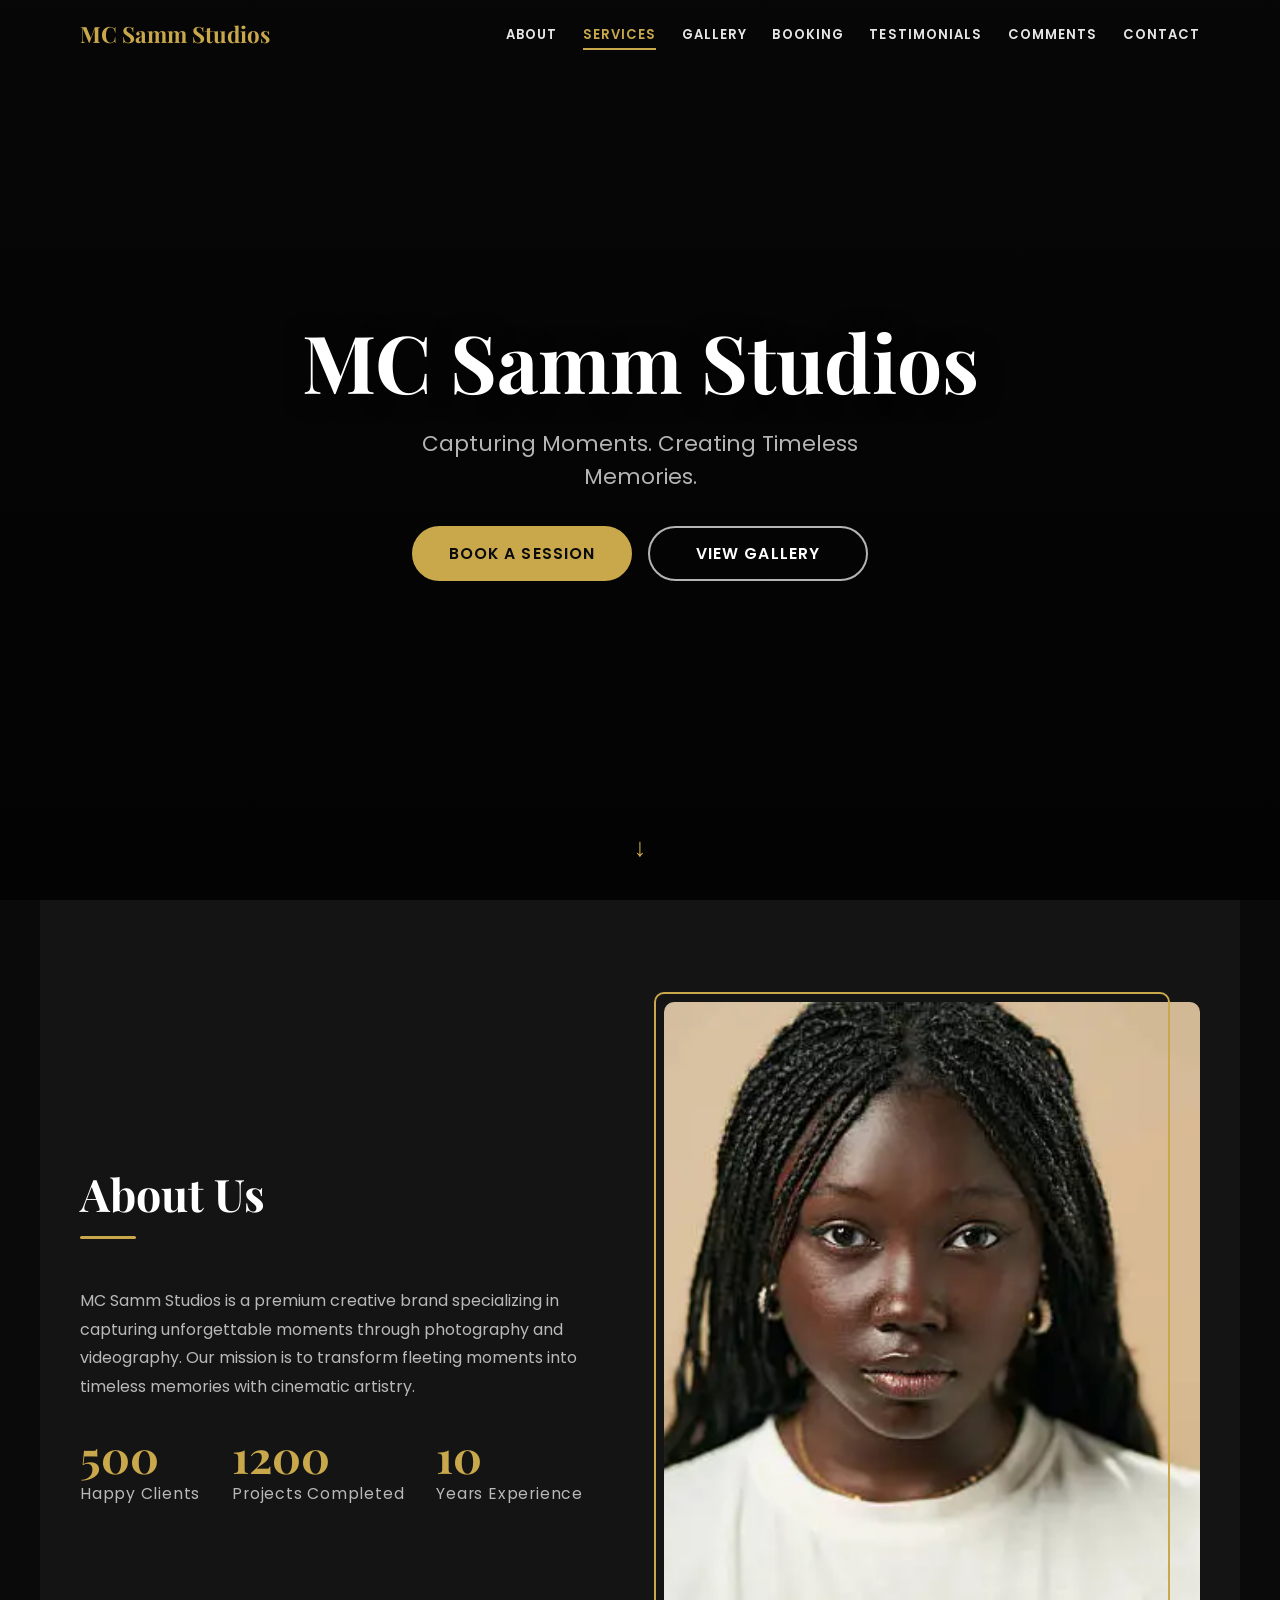
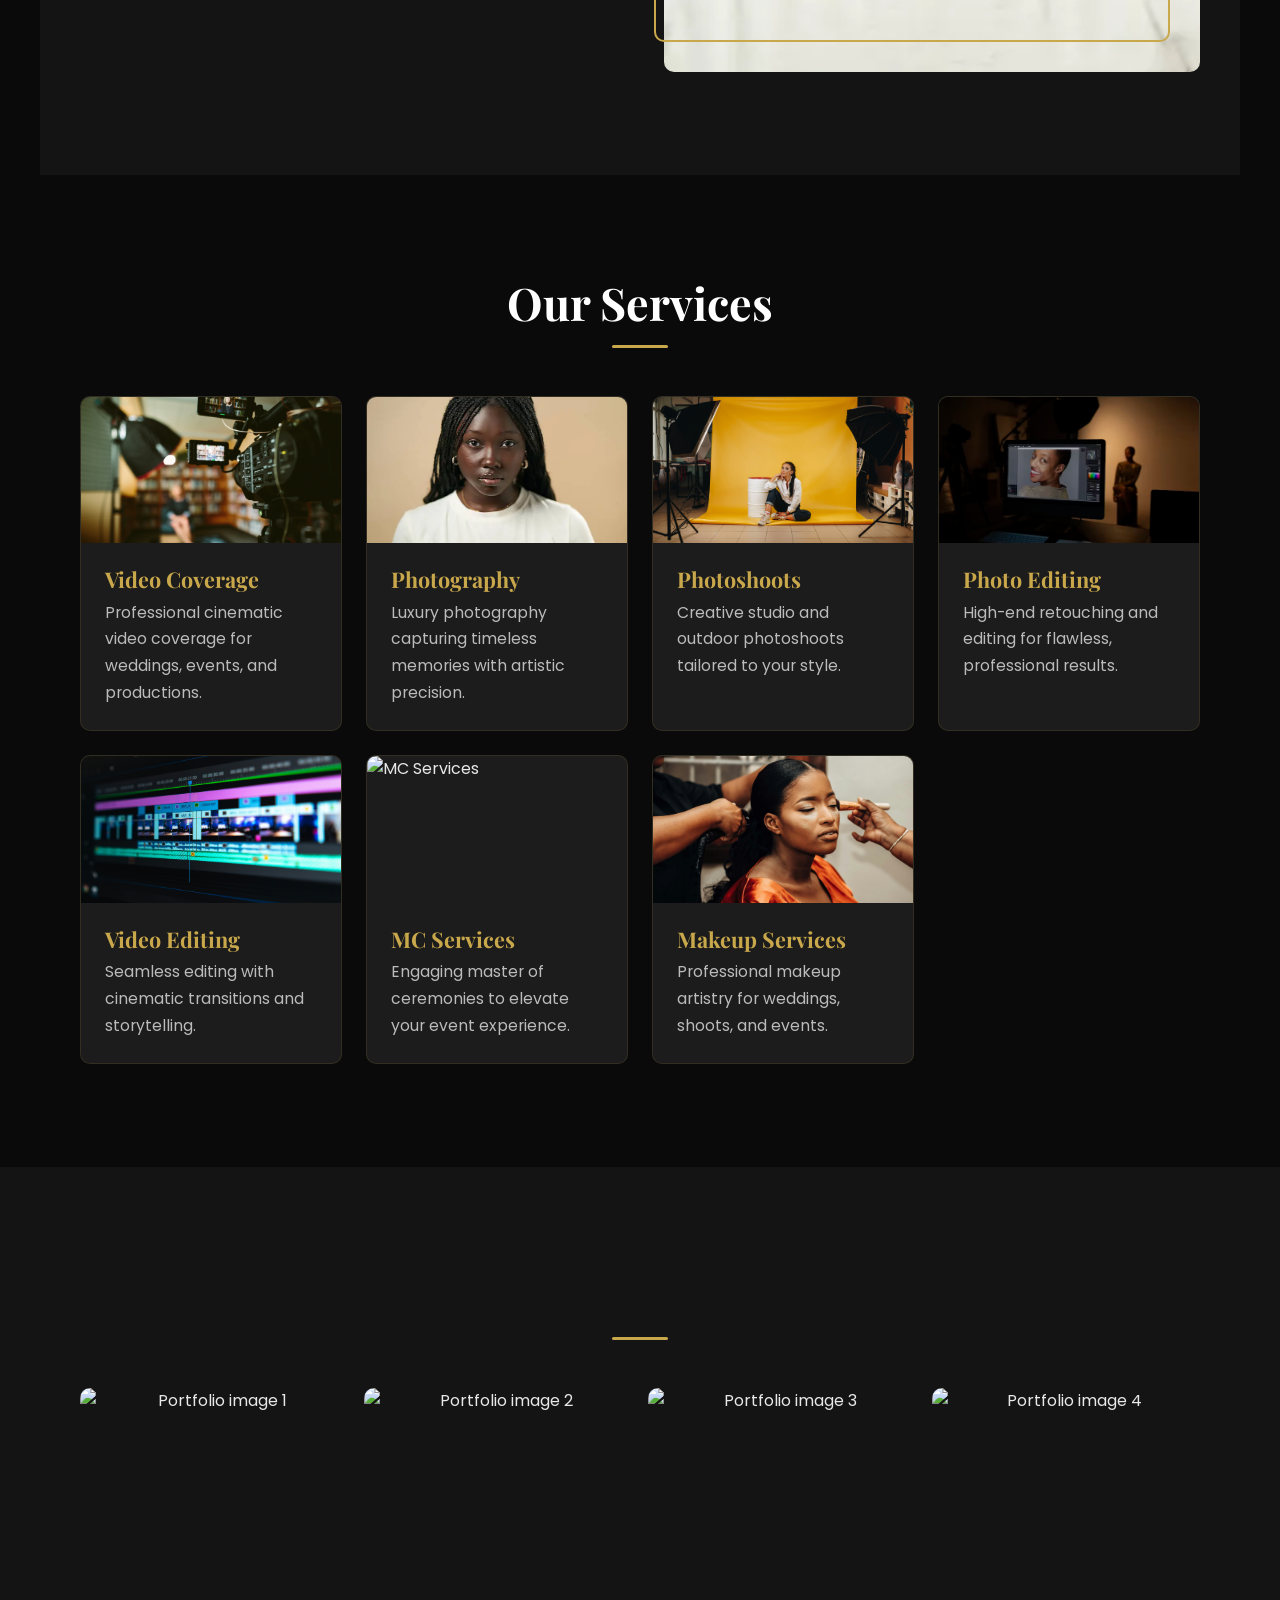
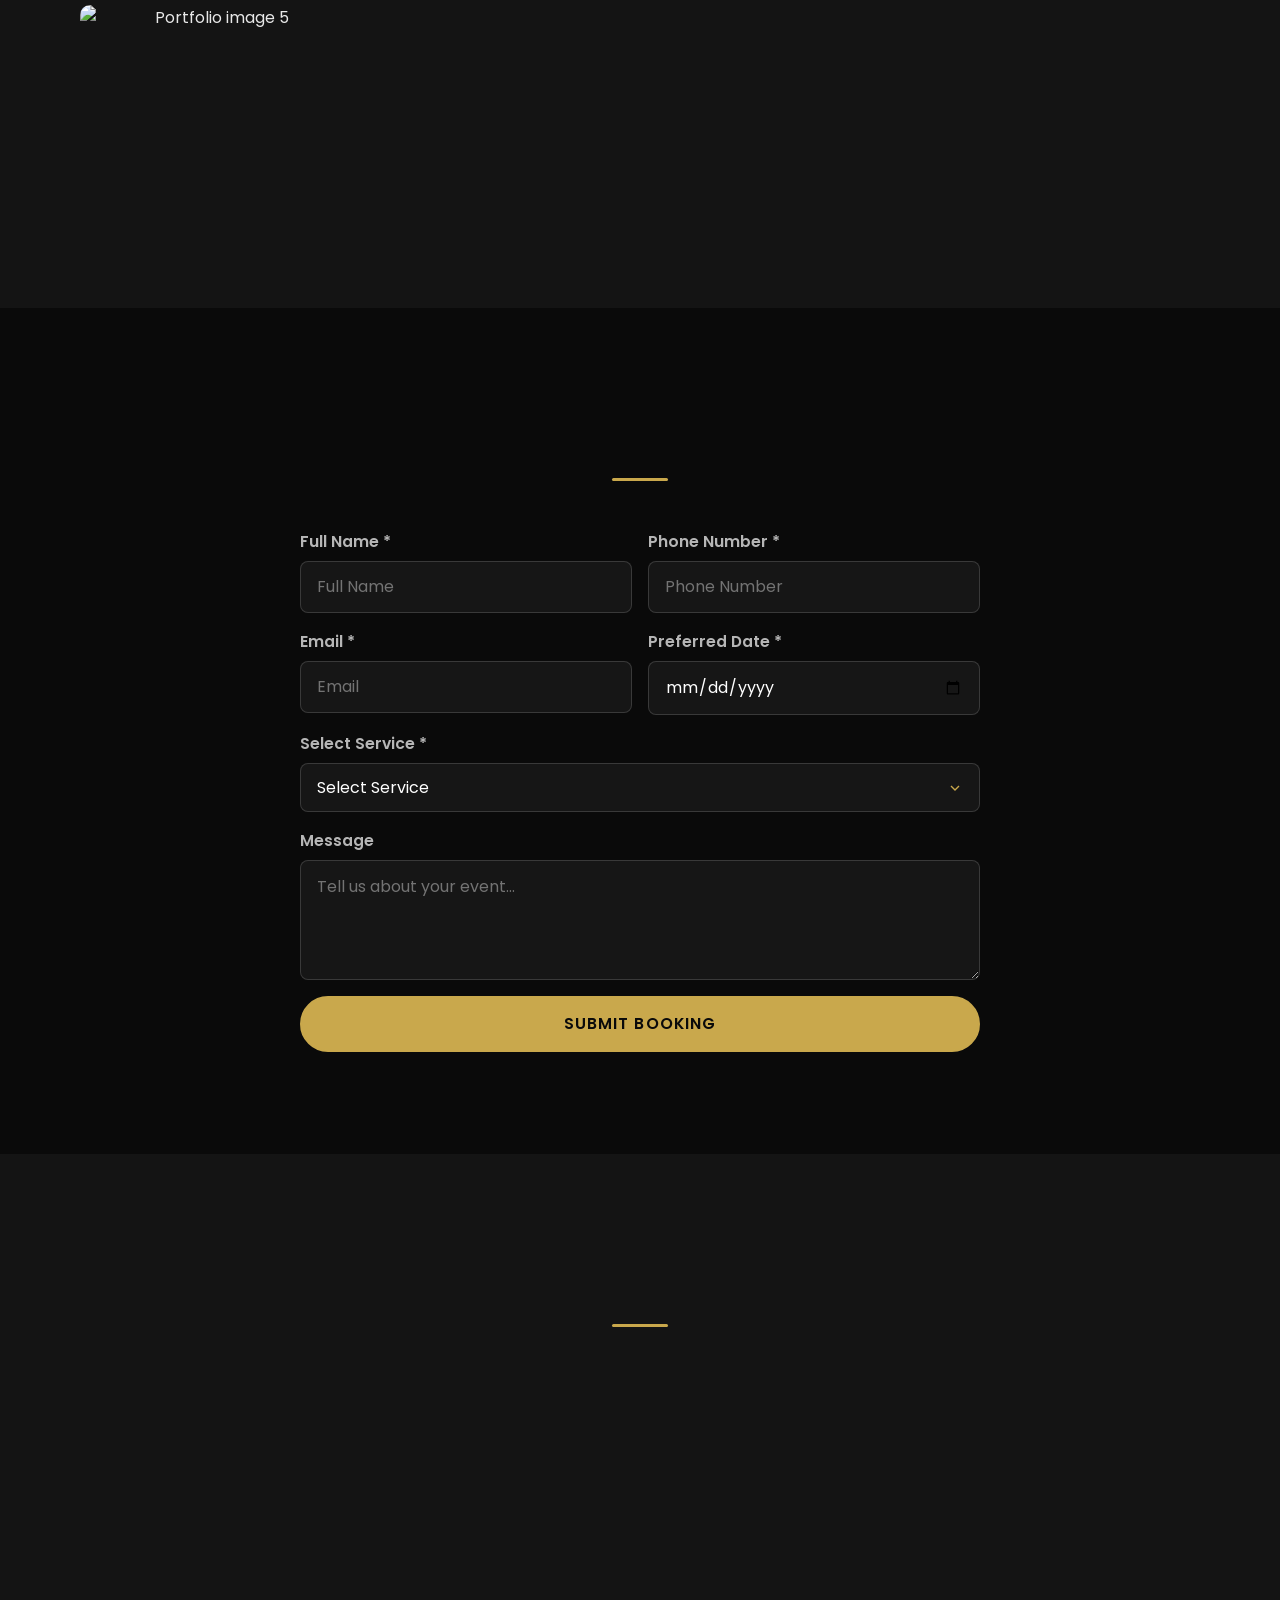
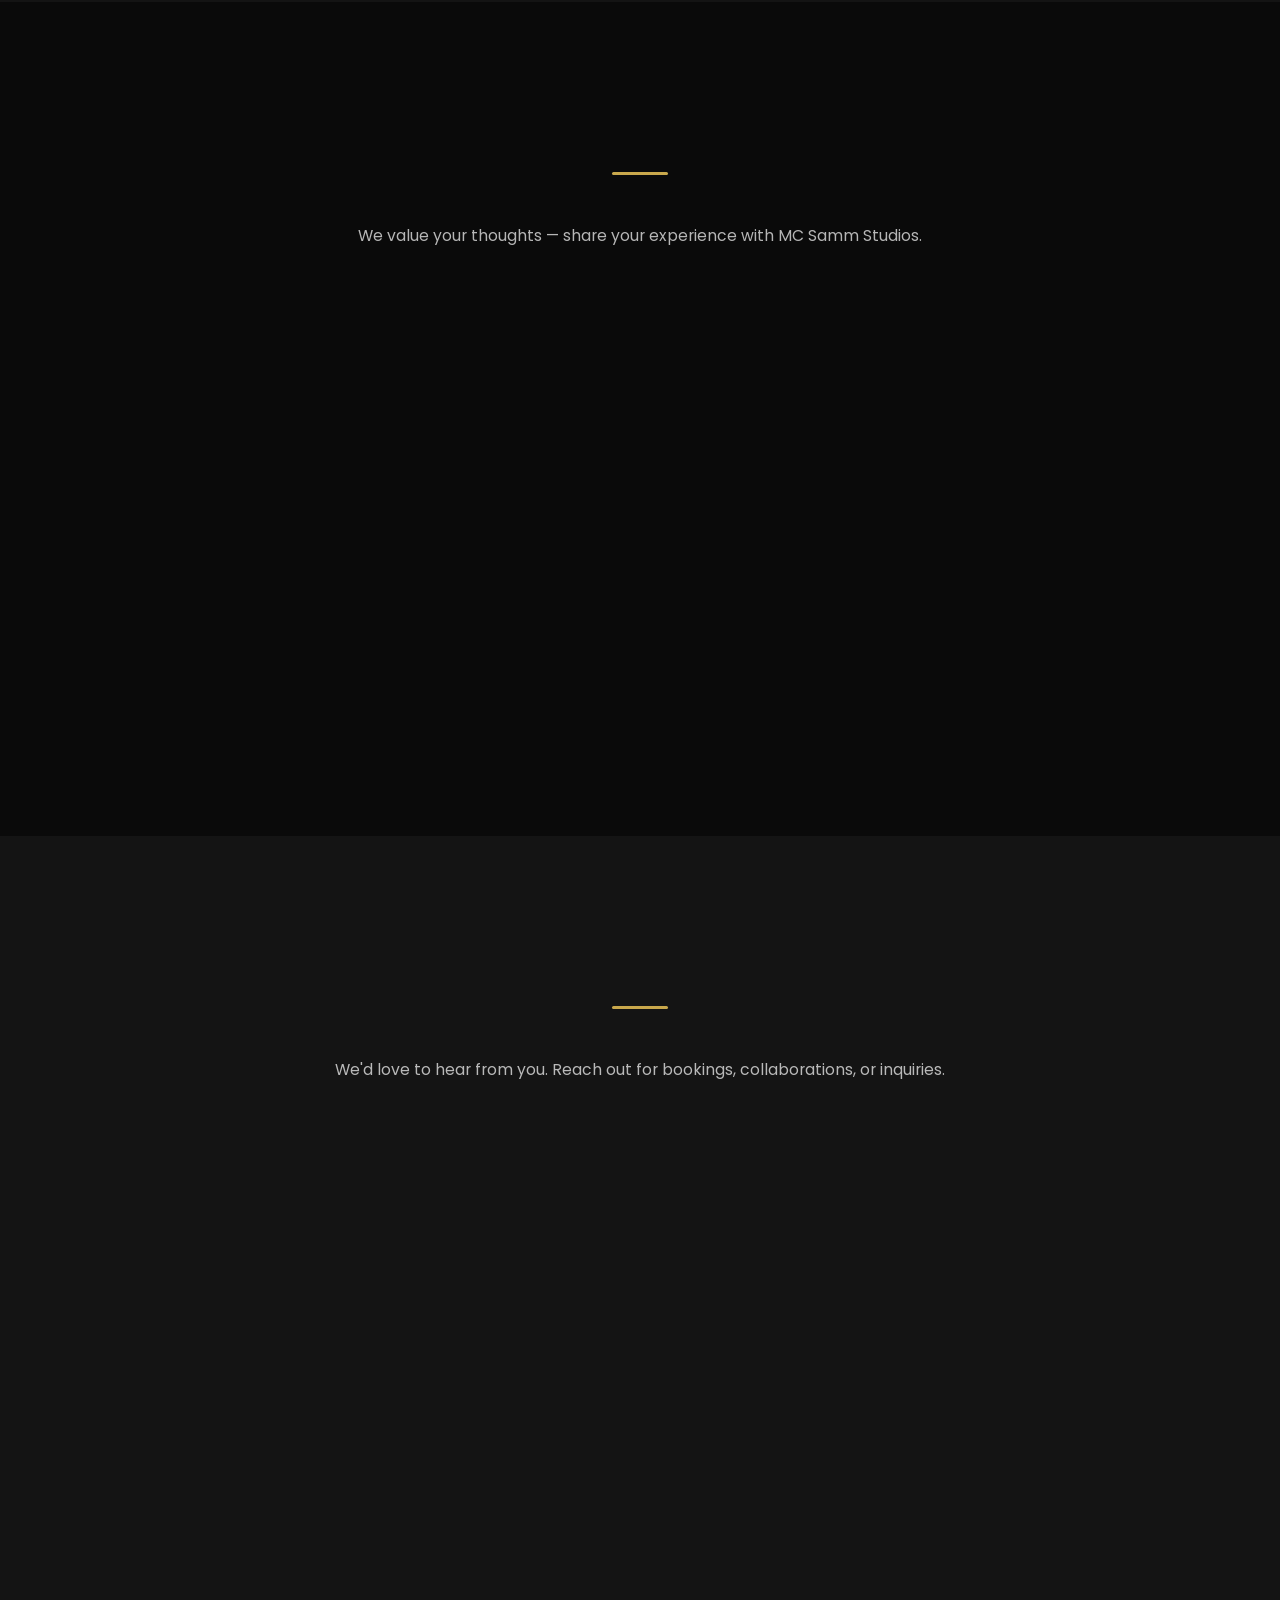
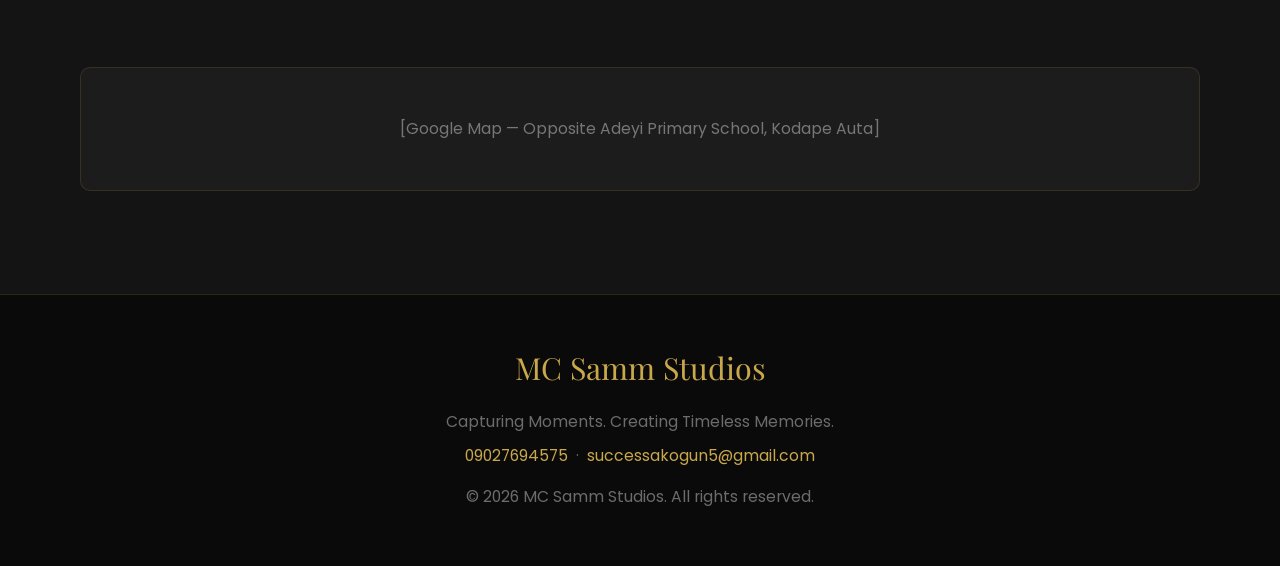
==== commit 1d3a2ef4: "Update index.html" ====
--- a/index.html
+++ b/index.html
@@ -475,7 +475,7 @@
     max-width: 440px;
     margin-inline: auto;
     aspect-ratio: 4/5;
-    background: var(--card-bg) url('girl.webp') center/cover no-repeat;
+    background: var(--card-bg) url("images/girl.webp") center/cover no-repeat;
     border-radius: var(--radius);
     position: relative;
   }
@@ -1092,7 +1092,7 @@
       <div class="service-grid">
 
         <div class="service-card" data-reveal>
-          <img src="video.jpg" alt="Video coverage" loading="lazy">
+          <img src="images/video.jpg" alt="Video coverage" loading="lazy">
           <div class="service-card-body">
             <h3>Video Coverage</h3>
             <p>Professional cinematic video coverage for weddings, events, and productions.</p>
@@ -1100,7 +1100,7 @@
         </div>
 
         <div class="service-card" data-reveal>
-          <img src="girl.webp" alt="Photography" loading="lazy">
+          <img src="images/girl.webp" alt="Photography" loading="lazy">
           <div class="service-card-body">
             <h3>Photography</h3>
             <p>Luxury photography capturing timeless memories with artistic precision.</p>
@@ -1108,7 +1108,7 @@
         </div>
 
         <div class="service-card" data-reveal>
-          <img src="photoshoot.jpg" alt="Photoshoots" loading="lazy">
+          <img src="images/photoshoot.jpg" alt="Photoshoots" loading="lazy">
           <div class="service-card-body">
             <h3>Photoshoots</h3>
             <p>Creative studio and outdoor photoshoots tailored to your style.</p>
@@ -1116,7 +1116,7 @@
         </div>
 
         <div class="service-card" data-reveal>
-          <img src="premium-photo-editing.avif" alt="Photo Editing" loading="lazy">
+          <img src="images/premium-photo-editing.avif" alt="Photo Editing" loading="lazy">
           <div class="service-card-body">
             <h3>Photo Editing</h3>
             <p>High-end retouching and editing for flawless, professional results.</p>
@@ -1124,7 +1124,7 @@
         </div>
 
         <div class="service-card" data-reveal>
-          <img src="edit-video.jpg" alt="Video Editing" loading="lazy">
+          <img src="images/edit-video.jpg" alt="Video Editing" loading="lazy">
           <div class="service-card-body">
             <h3>Video Editing</h3>
             <p>Seamless editing with cinematic transitions and storytelling.</p>
@@ -1132,7 +1132,7 @@
         </div>
 
         <div class="service-card" data-reveal>
-          <img src="mc.jpg" alt="MC Services" loading="lazy">
+          <img src="images/mc.jpg" alt="MC Services" loading="lazy">
           <div class="service-card-body">
             <h3>MC Services</h3>
             <p>Engaging master of ceremonies to elevate your event experience.</p>
@@ -1140,7 +1140,7 @@
         </div>
 
         <div class="service-card" data-reveal>
-          <img src="makeup.jpg" alt="Makeup Services" loading="lazy">
+          <img src="images/makeup.jpg" alt="Makeup Services" loading="lazy">
           <div class="service-card-body">
             <h3>Makeup Services</h3>
             <p>Professional makeup artistry for weddings, shoots, and events.</p>
